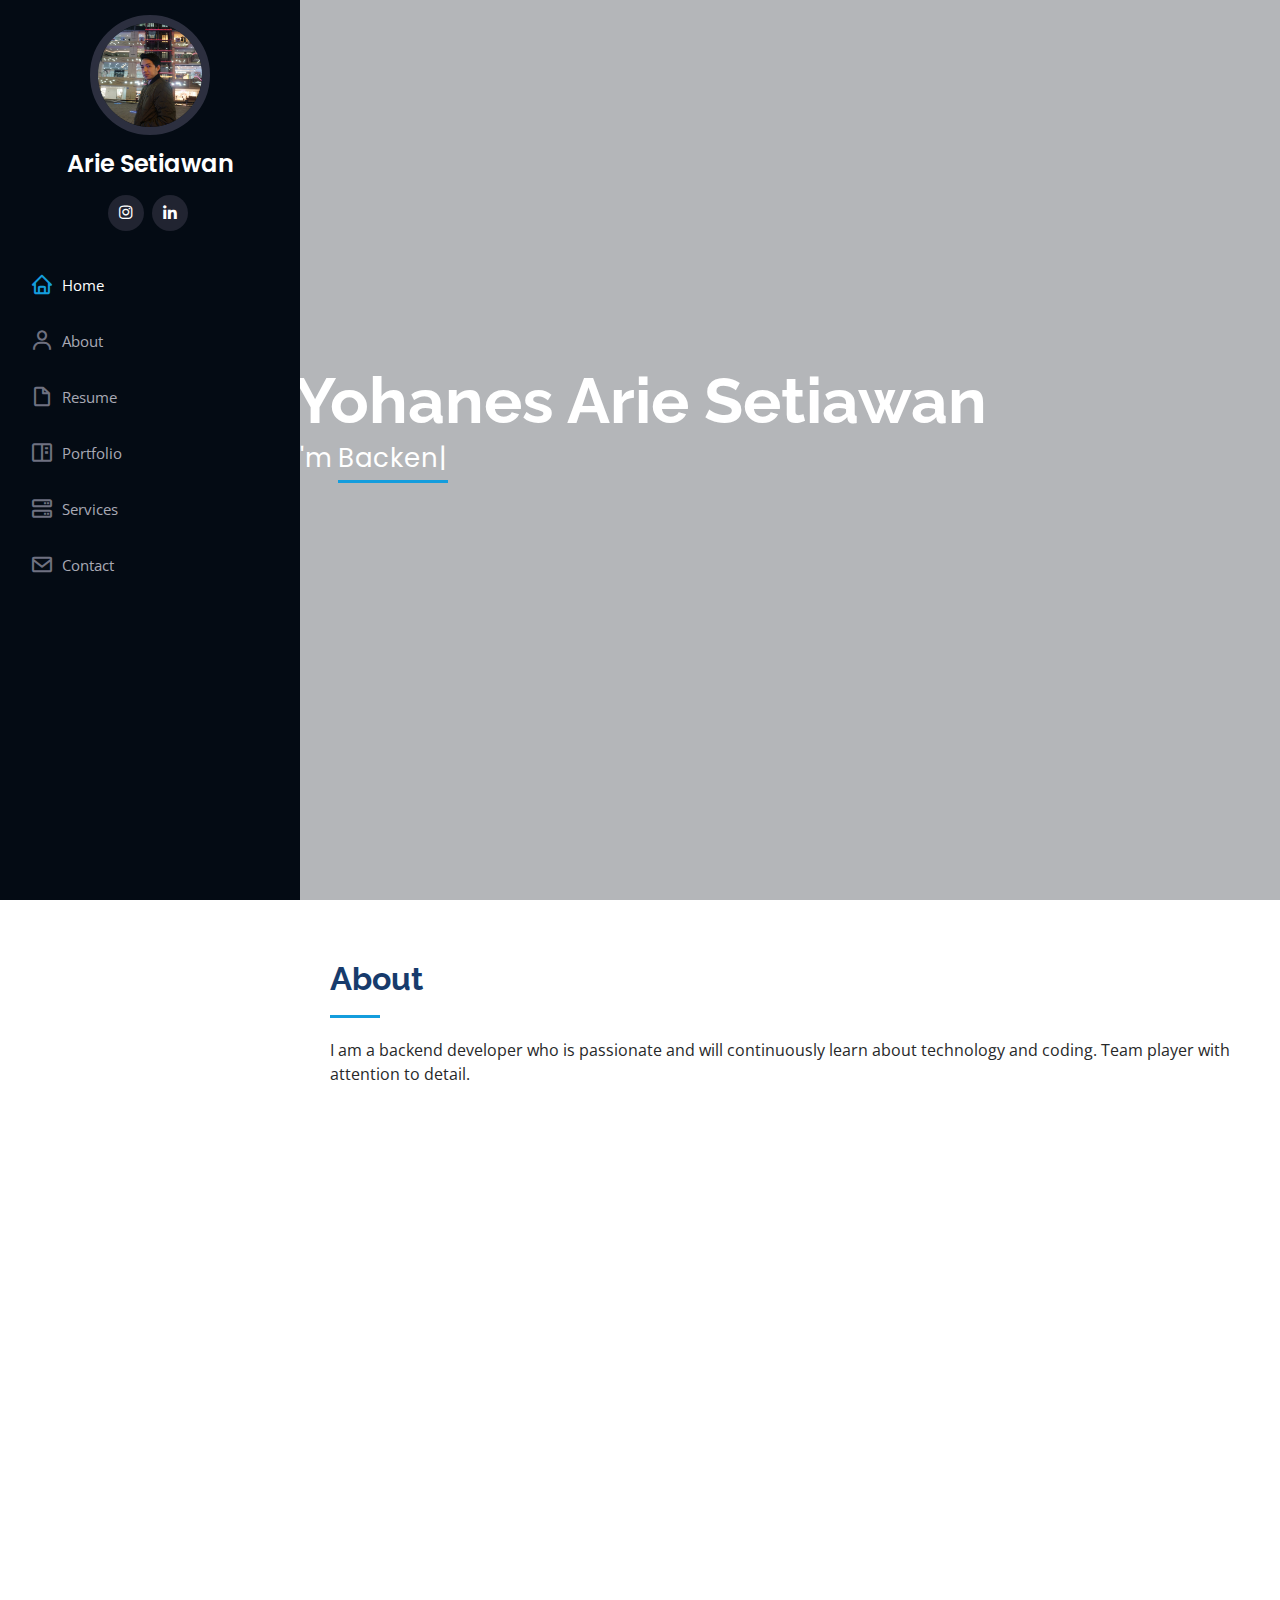
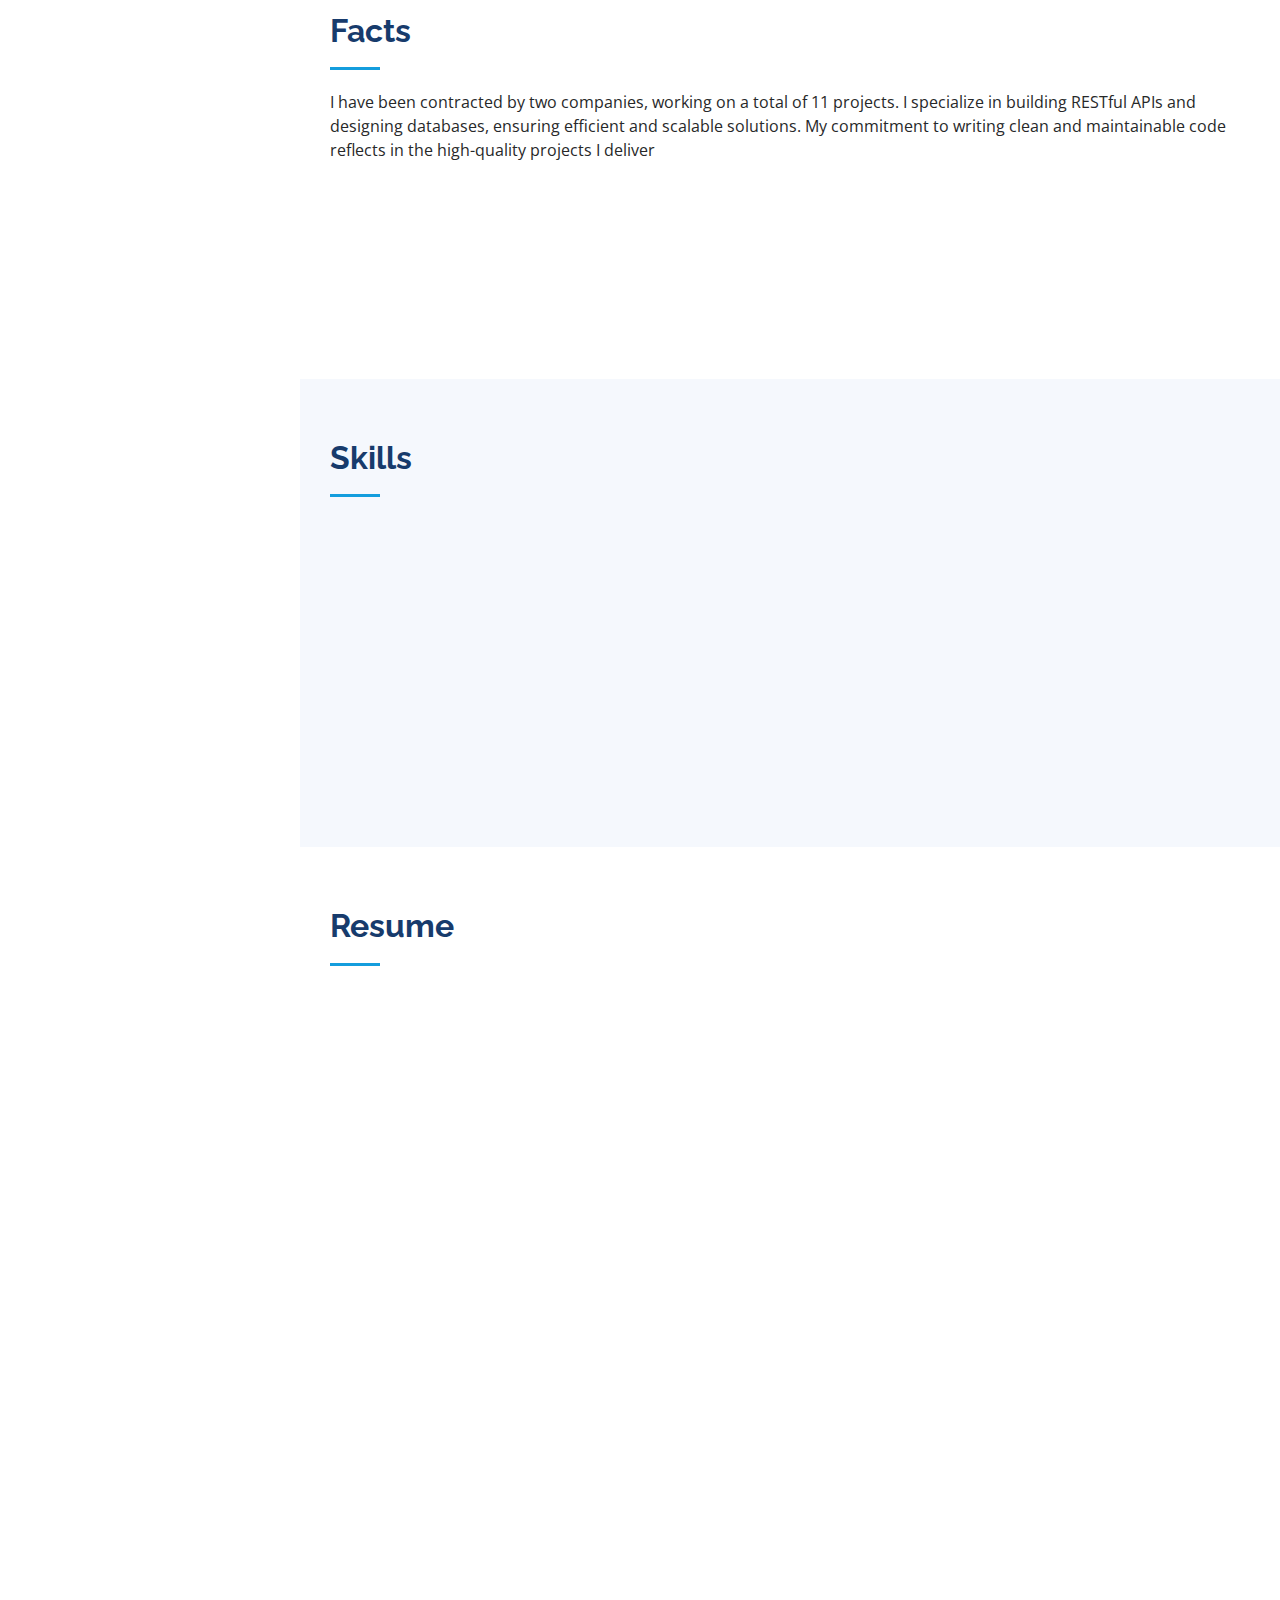
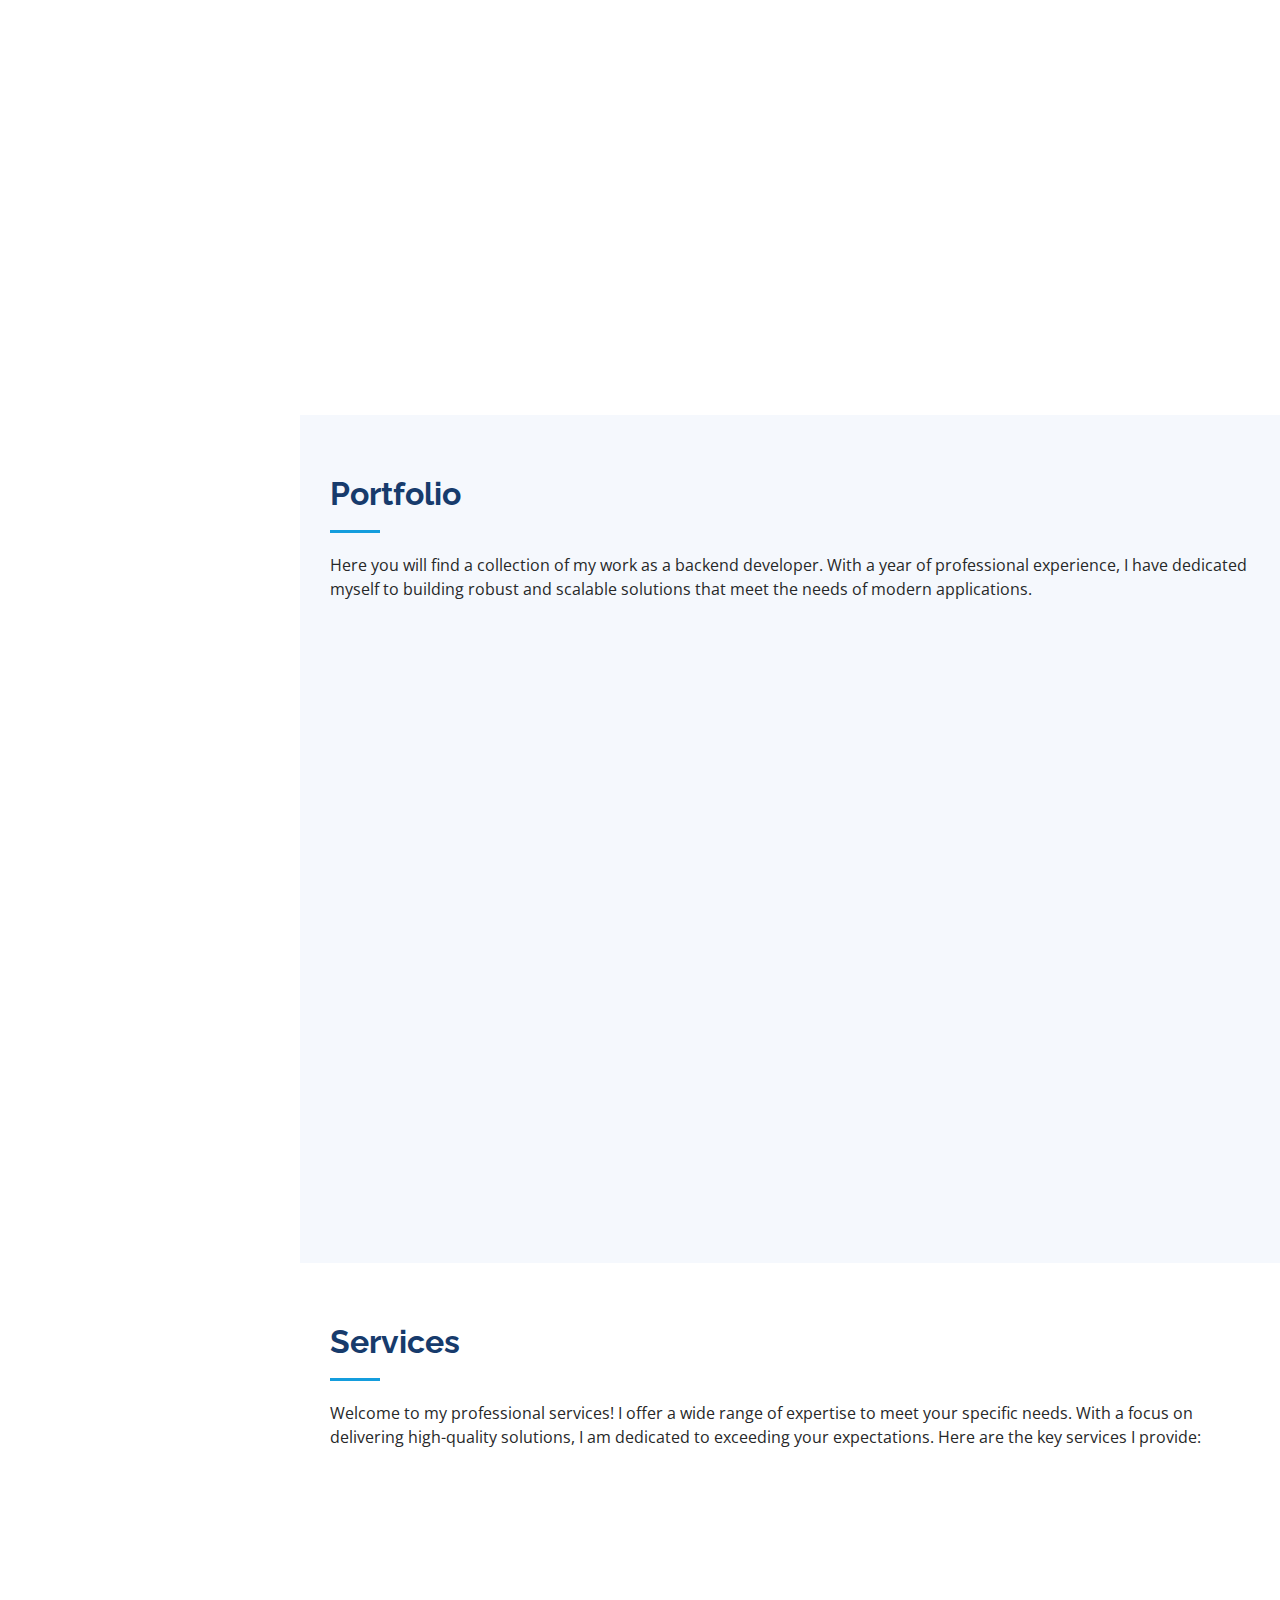
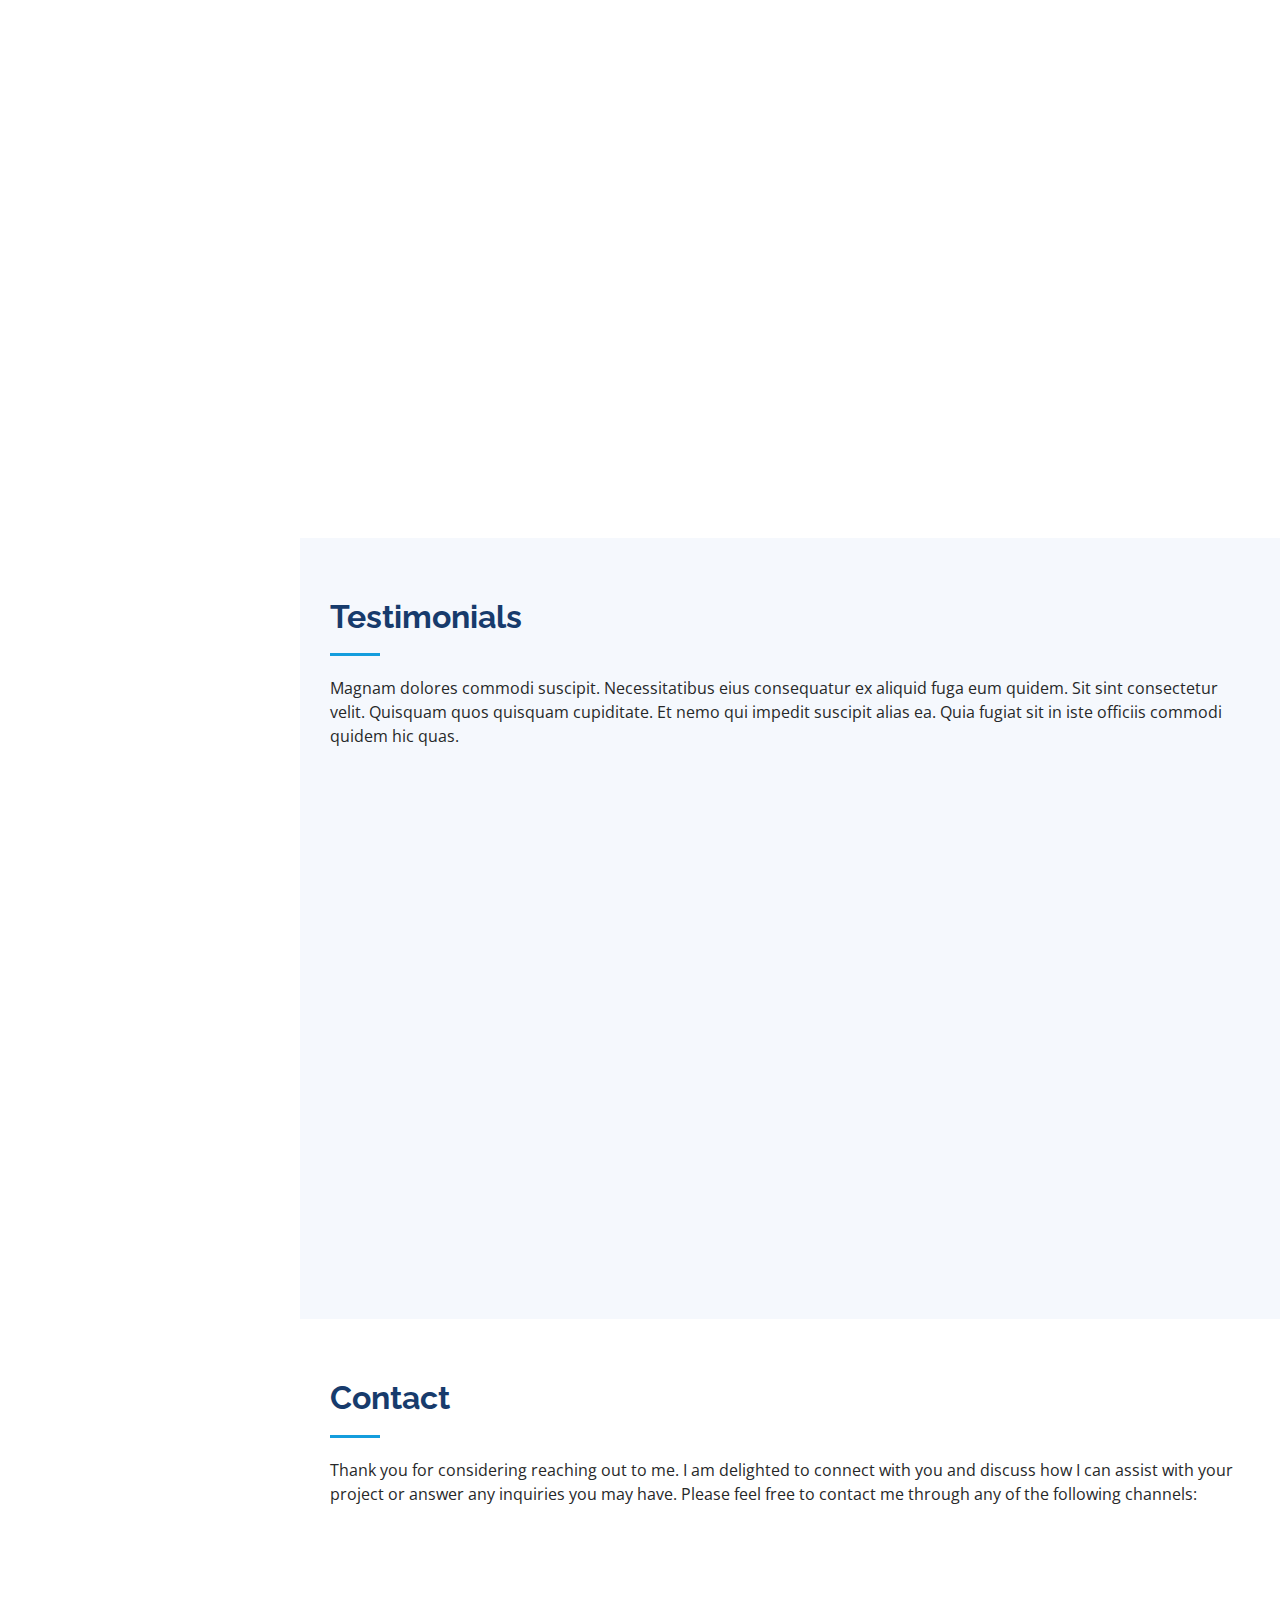
==== index.html @ a77e3042 "first" ====
<!DOCTYPE html>
<html lang="en">

<head>
  <meta charset="utf-8">
  <meta content="width=device-width, initial-scale=1.0" name="viewport">

  <title>Yohanes Arie Setiawan Portofolio</title>
  <meta content="" name="description">
  <meta content="" name="keywords">

  <!-- Favicons -->
  <link href="assets/img/favicon.png" rel="icon">
  <link href="assets/img/apple-touch-icon.png" rel="apple-touch-icon">

  <!-- Google Fonts -->
  <link href="https://fonts.googleapis.com/css?family=Open+Sans:300,300i,400,400i,600,600i,700,700i|Raleway:300,300i,400,400i,500,500i,600,600i,700,700i|Poppins:300,300i,400,400i,500,500i,600,600i,700,700i" rel="stylesheet">

  <!-- Vendor CSS Files -->
  <link href="assets/vendor/aos/aos.css" rel="stylesheet">
  <link href="assets/vendor/bootstrap/css/bootstrap.min.css" rel="stylesheet">
  <link href="assets/vendor/bootstrap-icons/bootstrap-icons.css" rel="stylesheet">
  <link href="assets/vendor/boxicons/css/boxicons.min.css" rel="stylesheet">
  <link href="assets/vendor/glightbox/css/glightbox.min.css" rel="stylesheet">
  <link href="assets/vendor/swiper/swiper-bundle.min.css" rel="stylesheet">

  <!-- Template Main CSS File -->
  <link href="assets/css/style.css" rel="stylesheet">

  <!-- =======================================================
  * Template Name: iPortfolio
  * Updated: May 30 2023 with Bootstrap v5.3.0
  * Template URL: https://bootstrapmade.com/iportfolio-bootstrap-portfolio-websites-template/
  * Author: BootstrapMade.com
  * License: https://bootstrapmade.com/license/
  ======================================================== -->
</head>

<body>

  <!-- ======= Mobile nav toggle button ======= -->
  <i class="bi bi-list mobile-nav-toggle d-xl-none"></i>

  <!-- ======= Header ======= -->
  <header id="header">
    <div class="d-flex flex-column">

      <div class="profile">
        <img src="assets/img/profile-img.png" alt="" class="img-fluid rounded-circle">
        <h1 class="text-light"><a href="index.html">Arie Setiawan</a></h1>
        <div class="social-links mt-3 text-center">
          <a href="https://www.instagram.com/arieesetiawan/" class="instagram" target="_blank"><i class="bx bxl-instagram"></i></a>
          <a href="https://www.linkedin.com/in/yohanes-arie-setiawan-565392168/" class="linkedin" target="_blank"><i class="bx bxl-linkedin"></i></a>
        </div>
      </div>

      <nav id="navbar" class="nav-menu navbar">
        <ul>
          <li><a href="#hero" class="nav-link scrollto active"><i class="bx bx-home"></i> <span>Home</span></a></li>
          <li><a href="#about" class="nav-link scrollto"><i class="bx bx-user"></i> <span>About</span></a></li>
          <li><a href="#resume" class="nav-link scrollto"><i class="bx bx-file-blank"></i> <span>Resume</span></a></li>
          <li><a href="#portfolio" class="nav-link scrollto"><i class="bx bx-book-content"></i> <span>Portfolio</span></a></li>
          <li><a href="#services" class="nav-link scrollto"><i class="bx bx-server"></i> <span>Services</span></a></li>
          <li><a href="#contact" class="nav-link scrollto"><i class="bx bx-envelope"></i> <span>Contact</span></a></li>
        </ul>
      </nav><!-- .nav-menu -->
    </div>
  </header><!-- End Header -->

  <!-- ======= Hero Section ======= -->
  <section id="hero" class="d-flex flex-column justify-content-center align-items-center">
    <div class="hero-container" data-aos="fade-in">
      <h1>Yohanes Arie Setiawan</h1>
      <p>I'm <span class="typed" data-typed-items="Backend Developer, Web Developer, Freelancer"></span></p>
    </div>
  </section><!-- End Hero -->

  <main id="main">

    <!-- ======= About Section ======= -->
    <section id="about" class="about">
      <div class="container">

        <div class="section-title">
          <h2>About</h2>
          <p>I am a backend developer who is passionate and will continuously learn about technology and coding. Team player with attention to detail.</p>
        </div>

        <div class="row">
          <div class="col-lg-4" data-aos="fade-right">
            <img src="assets/img/profile-img.png" class="img-fluid" alt="">
          </div>
          <div class="col-lg-8 pt-4 pt-lg-0 content" data-aos="fade-left">
            <h3>Backend Developer  &amp; Web Developer.</h3>
            <p class="fst-italic">
              I am an Industrial Engineering graduate who transitioned into coding and web development. With a focus on problem-solving, I specialize in backend development and web development.
            </p>
            <div class="row">
              <div class="col-lg-6">
                <ul>
                  <li><i class="bi bi-chevron-right"></i> <strong>Birthday:</strong> <span>28 Jan 1996</span></li>
                  <li><i class="bi bi-chevron-right"></i> <strong>Phone:</strong> <span>+62 812 7170 6505</span></li>
                  <li><i class="bi bi-chevron-right"></i> <strong>City:</strong> <span>Jakarta, Indonesia</span></li>
                  <li><i class="bi bi-chevron-right"></i> <strong>Freelance:</strong> <span>Available</span></li>
                </ul>
              </div>
              <div class="col-lg-6">
                <ul>
                  <li><i class="bi bi-chevron-right"></i> <strong>Age:</strong> <span>27</span></li>
                  <li><i class="bi bi-chevron-right"></i> <strong>Degree:</strong> <span>Bachelor</span></li>
                  <li><i class="bi bi-chevron-right"></i> <strong>Email:</strong> <span>arieesetiawann@gmail.com</span></li>
                </ul>
              </div>
            </div>
            <p>
              Working in a team is something I enjoy. I believe in effective communication and collaboration to deliver high-quality projects. I am also open to freelance opportunities, which allow me to work on diverse projects.  
            </p>
          </div>
        </div>

      </div>
    </section><!-- End About Section -->

    <!-- ======= Facts Section ======= -->
    <section id="facts" class="facts">
      <div class="container">

        <div class="section-title">
          <h2>Facts</h2>
          <p> I have been contracted by two companies, working on a total of 11 projects. I specialize in building RESTful APIs and designing databases, ensuring efficient and scalable solutions. My commitment to writing clean and maintainable code reflects in the high-quality projects I deliver
             </div>

        <div class="row no-gutters">

          <div class="col-lg-3 col-md-6 d-md-flex align-items-md-stretch" data-aos="fade-up">
            <div class="count-box">
              <i class="bi bi-emoji-smile"></i>
              <span data-purecounter-start="0" data-purecounter-end="2" data-purecounter-duration="1" class="purecounter"></span>
              <p><strong>Happy Clients</strong></p>
            </div>
          </div>

          <div class="col-lg-3 col-md-6 d-md-flex align-items-md-stretch" data-aos="fade-up" data-aos-delay="100">
            <div class="count-box">
              <i class="bi bi-journal-richtext"></i>
              <span data-purecounter-start="0" data-purecounter-end="11" data-purecounter-duration="1" class="purecounter"></span>
              <p><strong>Projects</strong></p>
            </div>
          </div>

          <div class="col-lg-3 col-md-6 d-md-flex align-items-md-stretch" data-aos="fade-up" data-aos-delay="200">
            <div class="count-box">
              <i class="bi bi-headset"></i>
              <span data-purecounter-start="0" data-purecounter-end="1000" data-purecounter-duration="1" class="purecounter"></span>
              <p><strong>Hours Of Support</strong></p>
            </div>
          </div>

          <div class="col-lg-3 col-md-6 d-md-flex align-items-md-stretch" data-aos="fade-up" data-aos-delay="300">
            <div class="count-box">
              <i class="bi bi-people"></i>
              <span data-purecounter-start="0" data-purecounter-end="1" data-purecounter-duration="1" class="purecounter"></span>
              <p><strong>Hard Workers</strong></p>
            </div>
          </div>

        </div>

      </div>
    </section><!-- End Facts Section -->

    <!-- ======= Skills Section ======= -->
    <section id="skills" class="skills section-bg">
      <div class="container">

        <div class="section-title">
          <h2>Skills</h2>
          <p></div>

        <div class="row skills-content">

          <div class="col-lg-6" data-aos="fade-up">

            <div class="progress">
              <span class="skill">Javascript & Typescript<i class="val">90%</i></span>
              <div class="progress-bar-wrap">
                <div class="progress-bar" role="progressbar" aria-valuenow="90" aria-valuemin="0" aria-valuemax="100"></div>
              </div>
            </div>

            <div class="progress">
              <span class="skill">HTML<i class="val">80%</i></span>
              <div class="progress-bar-wrap">
                <div class="progress-bar" role="progressbar" aria-valuenow="80" aria-valuemin="0" aria-valuemax="100"></div>
              </div>
            </div>

            <div class="progress">
              <span class="skill">CSS<i class="val">80%</i></span>
              <div class="progress-bar-wrap">
                <div class="progress-bar" role="progressbar" aria-valuenow="80" aria-valuemin="0" aria-valuemax="100"></div>
              </div>
            </div>

          <div class="progress">
              <span class="skill">Github<i class="val">80%</i></span>
              <div class="progress-bar-wrap">
                <div class="progress-bar" role="progressbar" aria-valuenow="80" aria-valuemin="0" aria-valuemax="100"></div>
              </div>
            </div>

          </div>

          <div class="col-lg-6" data-aos="fade-up" data-aos-delay="100">

            <div class="progress">
              <span class="skill">SQL <i class="val">80%</i></span>
              <div class="progress-bar-wrap">
                <div class="progress-bar" role="progressbar" aria-valuenow="80" aria-valuemin="0" aria-valuemax="100"></div>
              </div>
            </div>

            <div class="progress">
              <span class="skill">NoSQL<i class="val">70%</i></span>
              <div class="progress-bar-wrap">
                <div class="progress-bar" role="progressbar" aria-valuenow="70" aria-valuemin="0" aria-valuemax="100"></div>
              </div>
            </div>

            <div class="progress">
              <span class="skill">AWS <i class="val">70%</i></span>
              <div class="progress-bar-wrap">
                <div class="progress-bar" role="progressbar" aria-valuenow="70" aria-valuemin="0" aria-valuemax="100"></div>
              </div>
            </div>

            <div class="progress">
              <span class="skill">Go Language <i class="val">50</i></span>
              <div class="progress-bar-wrap">
                <div class="progress-bar" role="progressbar" aria-valuenow="50" aria-valuemin="0" aria-valuemax="100"></div>
              </div>
            </div>

          </div>

        </div>

      </div>
    </section><!-- End Skills Section -->

    <!-- ======= Resume Section ======= -->
    <section id="resume" class="resume">
      <div class="container">

        <div class="section-title">
          <h2>Resume</h2>
          <p></div>

        <div class="row">
          <div class="col-lg-6" data-aos="fade-up">
            <h3 class="resume-title">Sumary</h3>
            <div class="resume-item pb-0">
              <h4>Yohanes Arie Setiawan</h4>
              <p><em>Passionate Backend developer with 1 year of experience developing robust & scalable code. My focus lies in backend development, where I enjoy creating efficient and reliable systems</em></p>
              <ul>
                <li>West Jakarta, Indonesia</li>
                <li>(+62) 812-7170-6505</li>
                <li>arieesetiawann@gmail.com</li>
              </ul>
            </div>

            <h3 class="resume-title">Education</h3>
            <div class="resume-item">
              <h4>Backend Engineer</h4>
              <h5>2022 - 2022</h5>
              <p><em>Binar Academy, Jakarta, Indonesia</em></p>
              <p></div>
            <div class="resume-item">
              <h4>Chinese Language &amp; Culture</h4>
              <h5>2017 - 2018</h5>
              <p><em>Zhejiang Science &amp; Technology University, Zhejiang, China</em></p>
              <p></div>
            <div class="resume-item">
              <h4>Bachelor of Industrial Engineering</h4>
              <h5>2013 - 2017</h5>
              <p><em>Parahyangan Catholic University, Bandung, Indonesia</em></p>
              <p></div>
          </div>
          <div class="col-lg-6" data-aos="fade-up" data-aos-delay="100">
            <h3 class="resume-title">Professional Experience</h3>
            <div class="resume-item">
              <h4>Backend Developer</h4>
              <h5>Jan 2023 - Present</h5>
              <p><em>PT Infrasolusi Indonesia </em></p>
              <ul>
                <li>Managed up to 10 projects or tasks at a given time</li>
                <li>Deliver high-quality secure, scalable, performant, and readable code</li>
                <li>Continuously improve the efficiency, scalability, and reliability of backend systems</li>
                <li>Technology used: Node.js, Fastify, MariaDB, MongoDB, AWS</li>
              </ul>
            </div>
            <div class="resume-item">
              <h4>Backend Developer</h4>
              <h5>Oct 2022 - Dec 2022</h5>
              <p><em>PT DoCheck Bagi Indonesia</em></p>
              <ul>
                <li>Plan, designed, developed, and tested backend for DoCheck Apps</li>
                <li>Technology used: Typescript, Express.js, PostgreSQL, MongoDB</li>
              </ul>
            </div>
            <div class="resume-item">
              <h4>Sales Supervisor</h4>
              <h5>Sept 2018 - Sept 2020</h5>
              <p><em>PT Magna Tara (MT Jewelry)</em></p>
              <ul>
                <li>Managed to achieve on average 120% monthly sales target by promoting and negotiating with new clients</li>
                <li>Managed to expand to International market with distributor from Dubai by performing deep analysis on the current market trendand competitor</li>
              </ul>
            </div>
          </div>
        </div>

      </div>
    </section><!-- End Resume Section -->

    <!-- ======= Portfolio Section ======= -->
    <section id="portfolio" class="portfolio section-bg">
      <div class="container">

        <div class="section-title">
          <h2>Portfolio</h2>
          <p>Here you will find a collection of my work as a backend developer. With a year of professional experience, I have dedicated myself to building robust and scalable solutions that meet the needs of modern applications.</div>

        <div class="row" data-aos="fade-up">
          <div class="col-lg-12 d-flex justify-content-center">
            <ul id="portfolio-flters">
              <li data-filter="*" class="filter-active">All</li>
              <!-- <li data-filter=".filter-app">App</li>
              <li data-filter=".filter-web">Web</li> -->
            </ul>
          </div>
        </div>

        <div class="row portfolio-container" data-aos="fade-up" data-aos-delay="100">

          <div class="col-lg-4 col-md-6 portfolio-item filter-app">
            <div class="portfolio-wrap">
              <img src="assets/img/portfolio/docheck.png" class="img-fluid" alt="">
              <div class="portfolio-links">
                <a href="https://docheck.id/en/" title="Do Check" target="_blank"><i class="bx bx-home"></i></a>
                <a href="https://play.google.com/store/apps/details?id=com.docheck.docheck&hl=en&gl=US" title="More Details" target="_blank"><i class="bx bx-link"></i></a>
              </div>
            </div>
          </div>

          <div class="col-lg-4 col-md-6 portfolio-item filter-app">
            <div class="portfolio-wrap">
              <img src="assets/img/portfolio/YAS.png" class="img-fluid" alt="">
              <div class="portfolio-links">
                <a href="https://youarestellar.co.id/" title="You Are Stellar" target="_blank"><i class="bx bx-home"></i></a>
                <a href="https://play.google.com/store/apps/details?id=com.stellargrowth.talent" title="More Details" target="_blank"><i class="bx bx-link"></i></a>
              </div>
            </div>
          </div>

          <div class="col-lg-4 col-md-6 portfolio-item filter-app">
            <div class="portfolio-wrap">
              <img src="assets/img/portfolio/SG1.png" class="img-fluid" alt="">
              <div class="portfolio-links">
                <a href="https://growth.youarestellar.co.id/" title="Stellar Growth" target="_blank"><i class="bx bx-home"></i></a>
                <a href="https://play.google.com/store/apps/details?id=com.stellargrowth.recruiter" title="More Details" target="_blank"><i class="bx bx-link"></i></a>
              </div>
            </div>
          </div>

          <div class="col-lg-4 col-md-6 portfolio-item filter-app">
            <div class="portfolio-wrap">
              <img src="assets/img/portfolio/PeX.png" class="img-fluid" alt="">
              <div class="portfolio-links">
                <a href="https://pex.firstacademy.co.id/" title="PeX Web" target="_blank"><i class="bx bx-home"></i></a>
                <a href="https://play.google.com/store/apps/details?id=com.stellargrowth.pex" title="PEX Apps" target="_blank"><i class="bx bx-link"></i></a>
              </div>
            </div>
          </div>

          <div class="col-lg-4 col-md-6 portfolio-item filter-app">
            <div class="portfolio-wrap">
              <img src="assets/img/portfolio/Wellness.png" class="img-fluid" alt="">
              <div class="portfolio-links">
                <a href="https://wellness.youarestellar.co.id/" title="Wellness Admin" target="_blank"><i class="bx bx-home"></i></a>
                <a href="https://play.google.com/store/apps/details?id=com.stellargrowth.wellness" title="Wellness Apps" target="_blank"><i class="bx bx-link"></i></a>
              </div>
            </div>
          </div>

          <div class="col-lg-4 col-md-6 portfolio-item filter-app">
            <div class="portfolio-wrap">
              <img src="assets/img/portfolio/SA.png" class="img-fluid" alt="">
              <div class="portfolio-links">
                <a href="https://dashboard.youarestellar.co.id" title="Dashboard Admin" target="_blank"><i class="bx bx-home"></i></a>
              </div>
            </div>
          </div>


        </div>

      </div>
    </section><!-- End Portfolio Section -->

    <!-- ======= Services Section ======= -->
    <section id="services" class="services">
      <div class="container">

        <div class="section-title">
          <h2>Services</h2>
          <p>Welcome to my professional services! I offer a wide range of expertise to meet your specific needs. With a focus on delivering high-quality solutions, I am dedicated to exceeding your expectations. Here are the key services I provide:

          </div>

        <div class="row">
          <div class="col-lg-4 col-md-6 icon-box" data-aos="fade-up">
            <div class="icon"><i class="bi bi-binoculars"></i></div>
            <h4 class="title"><a href="">Backend Development</a></h4>
            <p class="description">Using languages like JavaScript and Typescript, I create server-side logic, build RESTful APIs, and optimize database performance.</p>
          </div>
          <div class="col-lg-4 col-md-6 icon-box" data-aos="fade-up" data-aos-delay="100">
            <div class="icon"><i class="bi bi-briefcase"></i></div>
            <h4 class="title"><a href="">Database Management</a></h4>
            <p class="description">I have strong skills in managing databases, including SQL (MySQL, PostgreSQL) and NoSQL (MongoDB) databases. From designing optimized database schemas to writing efficient queries, I ensure data integrity and performance.</p>
          </div>
          <div class="col-lg-4 col-md-6 icon-box" data-aos="fade-up" data-aos-delay="200">
            <div class="icon"><i class="bi bi-card-checklist"></i></div>
            <h4 class="title"><a href="">Code Review and Refactoring</a></h4>
            <p class="description">I offer code review services to enhance the quality of your existing codebase. I provide valuable insights and suggestions to optimize code structure, improve readability, and ensure adherence to best practices.</p>
          </div>
          <div class="col-lg-4 col-md-6 icon-box" data-aos="fade-up" data-aos-delay="300">
            <div class="icon"><i class="bi bi-people"></i></div>
            <h4 class="title"><a href="">Collaboration and Support</a></h4>
            <p class="description">I believe in effective collaboration and open communication. I will work closely with you, understanding your requirements and addressing any concerns. Ongoing support is also provided to ensure your satisfaction</p>
          </div>

      </div>
    </section><!-- End Services Section -->

    <!-- ======= Testimonials Section ======= -->
    <section id="testimonials" class="testimonials section-bg">
      <div class="container">

        <div class="section-title">
          <h2>Testimonials</h2>
          <p>Magnam dolores commodi suscipit. Necessitatibus eius consequatur ex aliquid fuga eum quidem. Sit sint consectetur velit. Quisquam quos quisquam cupiditate. Et nemo qui impedit suscipit alias ea. Quia fugiat sit in iste officiis commodi quidem hic quas.</p>
        </div>

        <div class="testimonials-slider swiper" data-aos="fade-up" data-aos-delay="100">
          <div class="swiper-wrapper">

            <div class="swiper-slide">
              <div class="testimonial-item" data-aos="fade-up">
                <p>
                  <i class="bx bxs-quote-alt-left quote-icon-left"></i>
                  Had a great time working with Arie, We enjoyed implementing and developing many features together. Thank you and I wish you all the best.
                  <i class="bx bxs-quote-alt-right quote-icon-right"></i>
                </p>
                <img src="assets/img/testimonials/testimonials-1.png" class="testimonial-img" alt="">
                <h3>Elang Indra</h3>
                <h4>Technical Lead of PT DoCheck Bagi Indonesia</h4>
              </div>
            </div>

            <div class="swiper-slide">
              <div class="testimonial-item" data-aos="fade-up">
                <p>
                  <i class="bx bxs-quote-alt-left quote-icon-left"></i>
                  Having good communication with Arie as a Backend Developer, a Good attitude and full of responsibility. Thank you very much for your support and help
                  <i class="bx bxs-quote-alt-right quote-icon-right"></i>
                </p>
                <img src="assets/img/testimonials/testimonials-2.png" class="testimonial-img" alt="">
                <h3>Aloisius Gonzaga Ryan Fortunatus Dewa</h3>
                <h4>Software Quality Assurance Officer PT Infrasolusi Indonesia</h4>
              </div>
            </div>

            <div class="swiper-slide">
              <div class="testimonial-item" data-aos="fade-up">
                <p>
                  <i class="bx bxs-quote-alt-left quote-icon-left"></i>
                  One of Arie's standout qualities is his sense of ownership and responsibility. He takes initiative and ensures tasks are completed on time and to the highest standards.
                  <i class="bx bxs-quote-alt-right quote-icon-right"></i>
                </p>
                <img src="assets/img/testimonials/testimonials-3.jpg" class="testimonial-img" alt="">
                <h3>Rudy Siawira</h3>
                <h4>Software Developer Team Leader of PT Infrasolusi Indonesia</h4>
              </div>
            </div>

            <div class="swiper-slide">
              <div class="testimonial-item" data-aos="fade-up">
                <p>
                  <i class="bx bxs-quote-alt-left quote-icon-left"></i>
                  Arie is a professional with a growth mindset, keeping up with industry trends and adopting new technologies to enhance our backend systems
                  <i class="bx bxs-quote-alt-right quote-icon-right"></i>
                </p>
                <img src="assets/img/testimonials/testimonials-4.png" class="testimonial-img" alt="">
                <h3>Rizky Ramadhan</h3>
                <h4>UI/UX Developer</h4>
              </div>
            </div>

          

          </div>
          <div class="swiper-pagination"></div>
        </div>

      </div>
    </section>
    <!-- End Testimonials Section -->

    <!-- ======= Contact Section ======= -->
    <section id="contact" class="contact">
      <div class="container">

        <div class="section-title">
          <h2>Contact</h2>
          <p>
            Thank you for considering reaching out to me. I am delighted to connect with you and discuss how I can assist with your project or answer any inquiries you may have. Please feel free to contact me through any of the following channels:
          </div>

        <div class="row" data-aos="fade-in">

          <div class="col-lg-5 d-flex align-items-stretch">
            <div class="info">
              <div class="address">
                <i class="bi bi-geo-alt"></i>
                <h4>Location:</h4>
                <p>West Jakarta, Indonesia</p>
              </div>

              <div class="email">
                <i class="bi bi-envelope"></i>
                <h4>Email:</h4>
                <p>arieesetiawann@gmail.com</p>
              </div>

              <div class="phone">
                <i class="bi bi-phone"></i>
                <h4>Call or Whatsapp:</h4>
                <p>+62 812 7170 6505</p>
              </div>

              <!-- <iframe src="https://www.google.com/maps/embed?pb=!1m14!1m8!1m3!1d12097.433213460943!2d-74.0062269!3d40.7101282!3m2!1i1024!2i768!4f13.1!3m3!1m2!1s0x0%3A0xb89d1fe6bc499443!2sDowntown+Conference+Center!5e0!3m2!1smk!2sbg!4v1539943755621" frameborder="0" style="border:0; width: 100%; height: 290px;" allowfullscreen></iframe> -->
            </div>

          </div>

          <!-- <div class="col-lg-7 mt-5 mt-lg-0 d-flex align-items-stretch">
            <form action="forms/contact.php" method="post" role="form" class="php-email-form">
              <div class="row">
                <div class="form-group col-md-6">
                  <label for="name">Your Name</label>
                  <input type="text" name="name" class="form-control" id="name" required>
                </div>
                <div class="form-group col-md-6">
                  <label for="name">Your Email</label>
                  <input type="email" class="form-control" name="email" id="email" required>
                </div>
              </div>
              <div class="form-group">
                <label for="name">Subject</label>
                <input type="text" class="form-control" name="subject" id="subject" required>
              </div>
              <div class="form-group">
                <label for="name">Message</label>
                <textarea class="form-control" name="message" rows="10" required></textarea>
              </div>
              <div class="my-3">
                <div class="loading">Loading</div>
                <div class="error-message"></div>
                <div class="sent-message">Your message has been sent. Thank you!</div>
              </div>
              <div class="text-center"><button type="submit">Send Message</button></div>
            </form>
          </div> -->

        </div>

      </div>
    </section><!-- End Contact Section -->

  </main><!-- End #main -->

  <!-- ======= Footer ======= -->
  <footer id="footer">
    <div class="container">
      <!-- <div class="copyright">
        &copy; Copyright <strong><span>iPortfolio</span></strong>
      </div> -->
      <div class="credits">
        <!-- All the links in the footer should remain intact. -->
        <!-- You can delete the links only if you purchased the pro version. -->
        <!-- Licensing information: https://bootstrapmade.com/license/ -->
        <!-- Purchase the pro version with working PHP/AJAX contact form: https://bootstrapmade.com/iportfolio-bootstrap-portfolio-websites-template/ -->
        <!-- Designed by <a href="https://bootstrapmade.com/">BootstrapMade</a>
      </div>
    </div> -->
  </footer><!-- End  Footer -->

  <a href="#" class="back-to-top d-flex align-items-center justify-content-center"><i class="bi bi-arrow-up-short"></i></a>

  <!-- Vendor JS Files -->
  <script src="assets/vendor/purecounter/purecounter_vanilla.js"></script>
  <script src="assets/vendor/aos/aos.js"></script>
  <script src="assets/vendor/bootstrap/js/bootstrap.bundle.min.js"></script>
  <script src="assets/vendor/glightbox/js/glightbox.min.js"></script>
  <script src="assets/vendor/isotope-layout/isotope.pkgd.min.js"></script>
  <script src="assets/vendor/swiper/swiper-bundle.min.js"></script>
  <script src="assets/vendor/typed.js/typed.umd.js"></script>
  <script src="assets/vendor/waypoints/noframework.waypoints.js"></script>
  <script src="assets/vendor/php-email-form/validate.js"></script>

  <!-- Template Main JS File -->
  <script src="assets/js/main.js"></script>

</body>

</html>
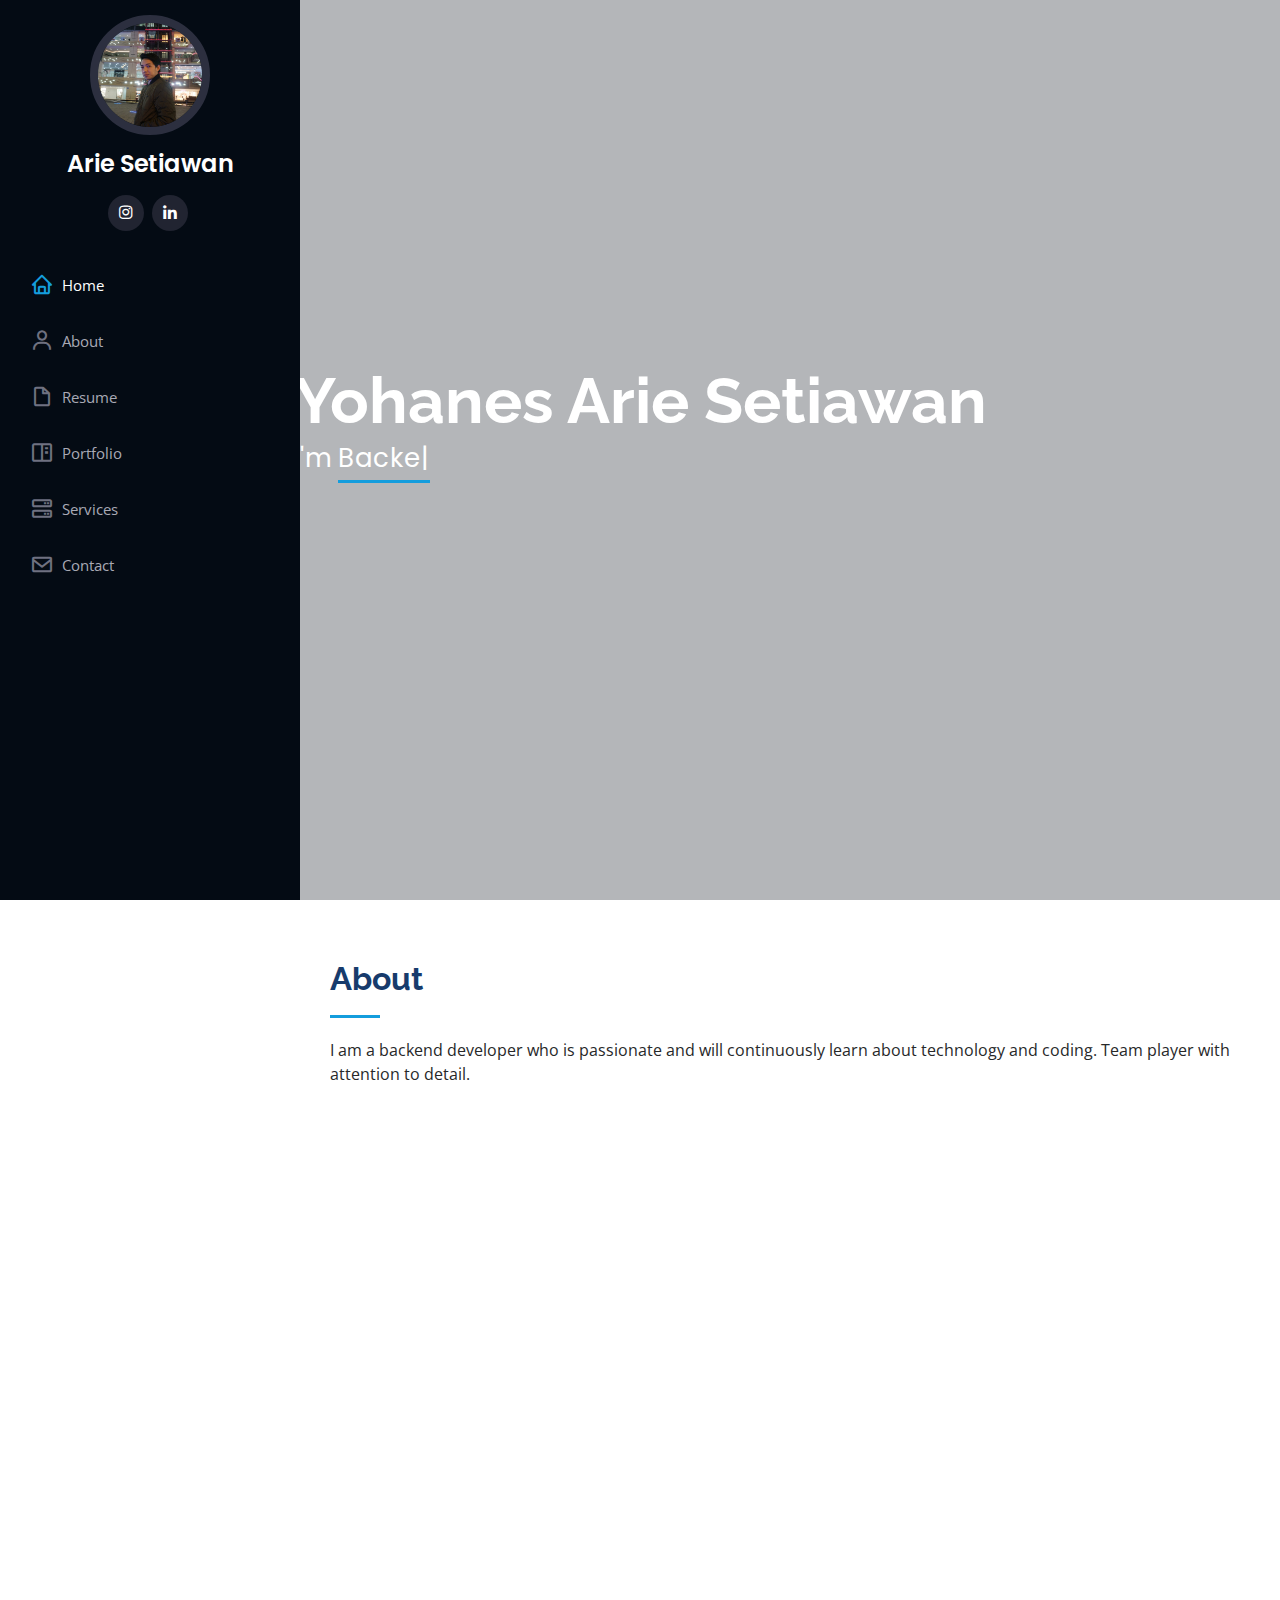
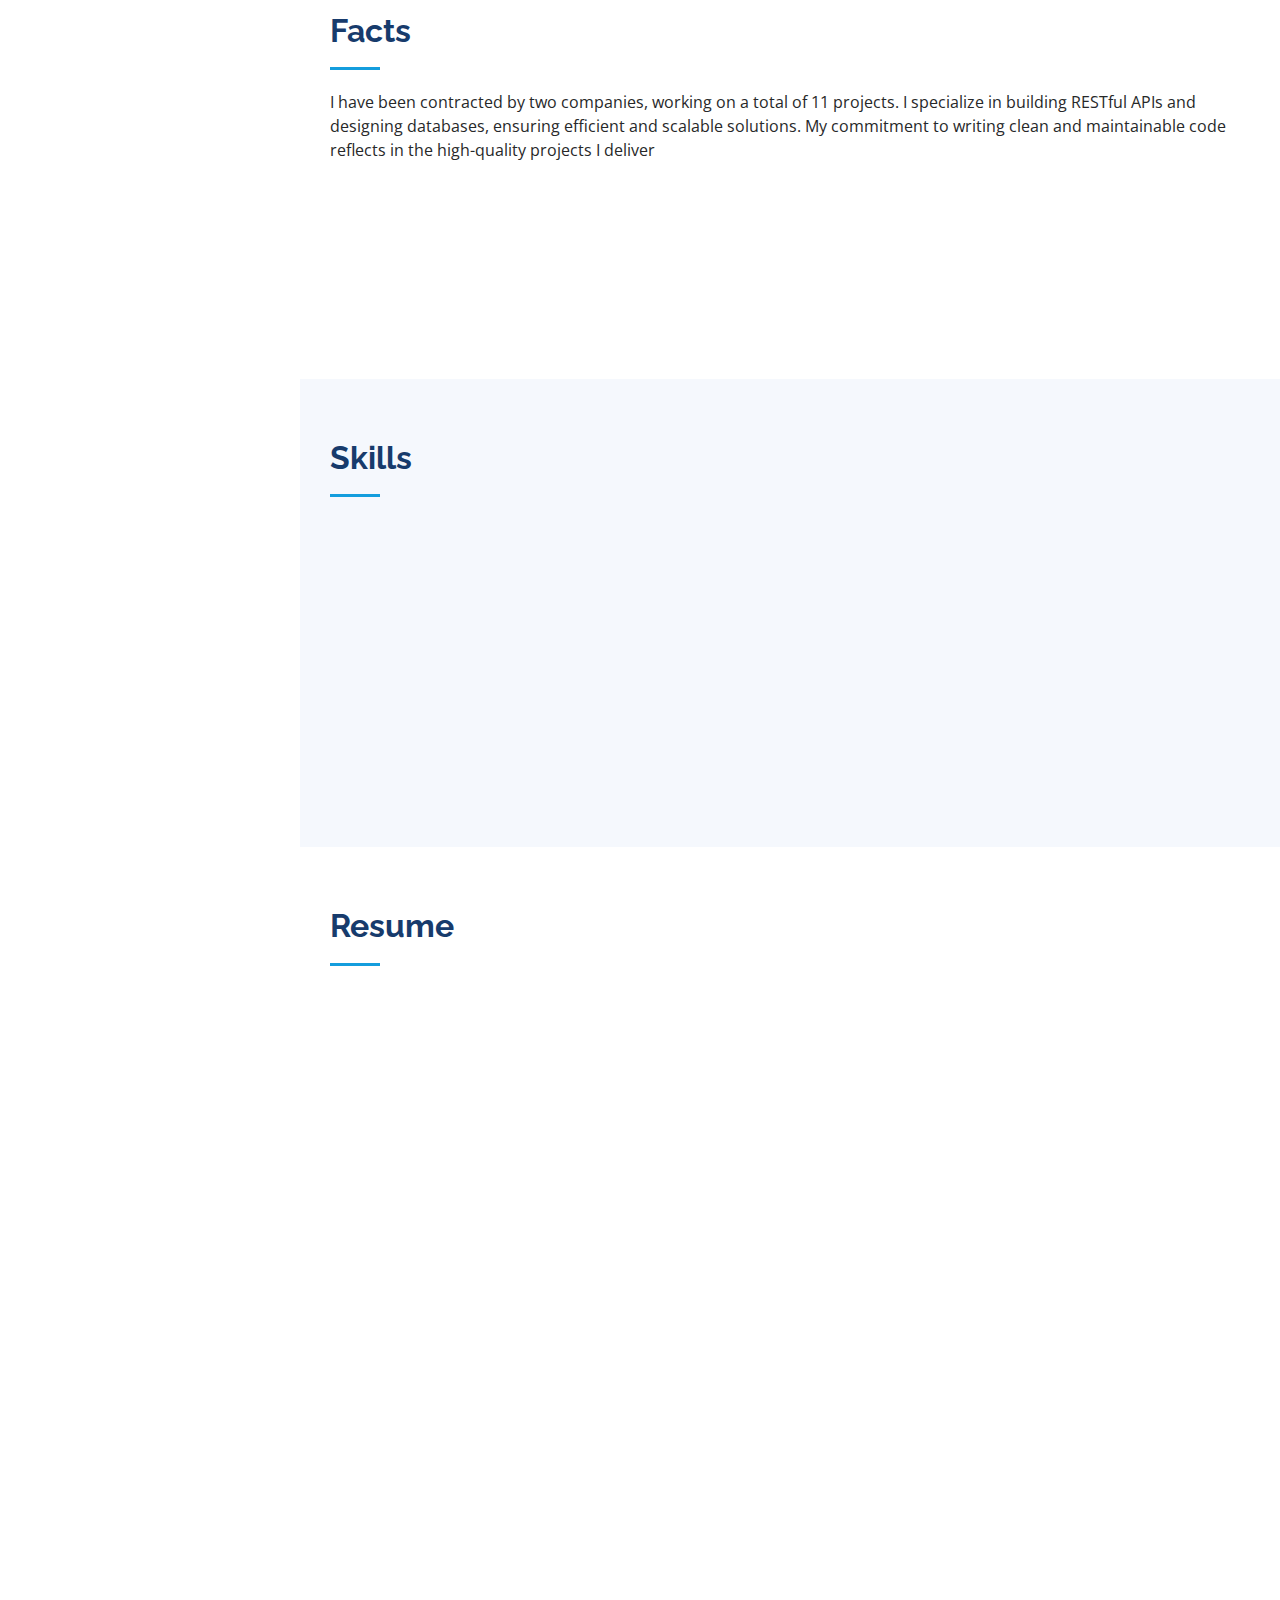
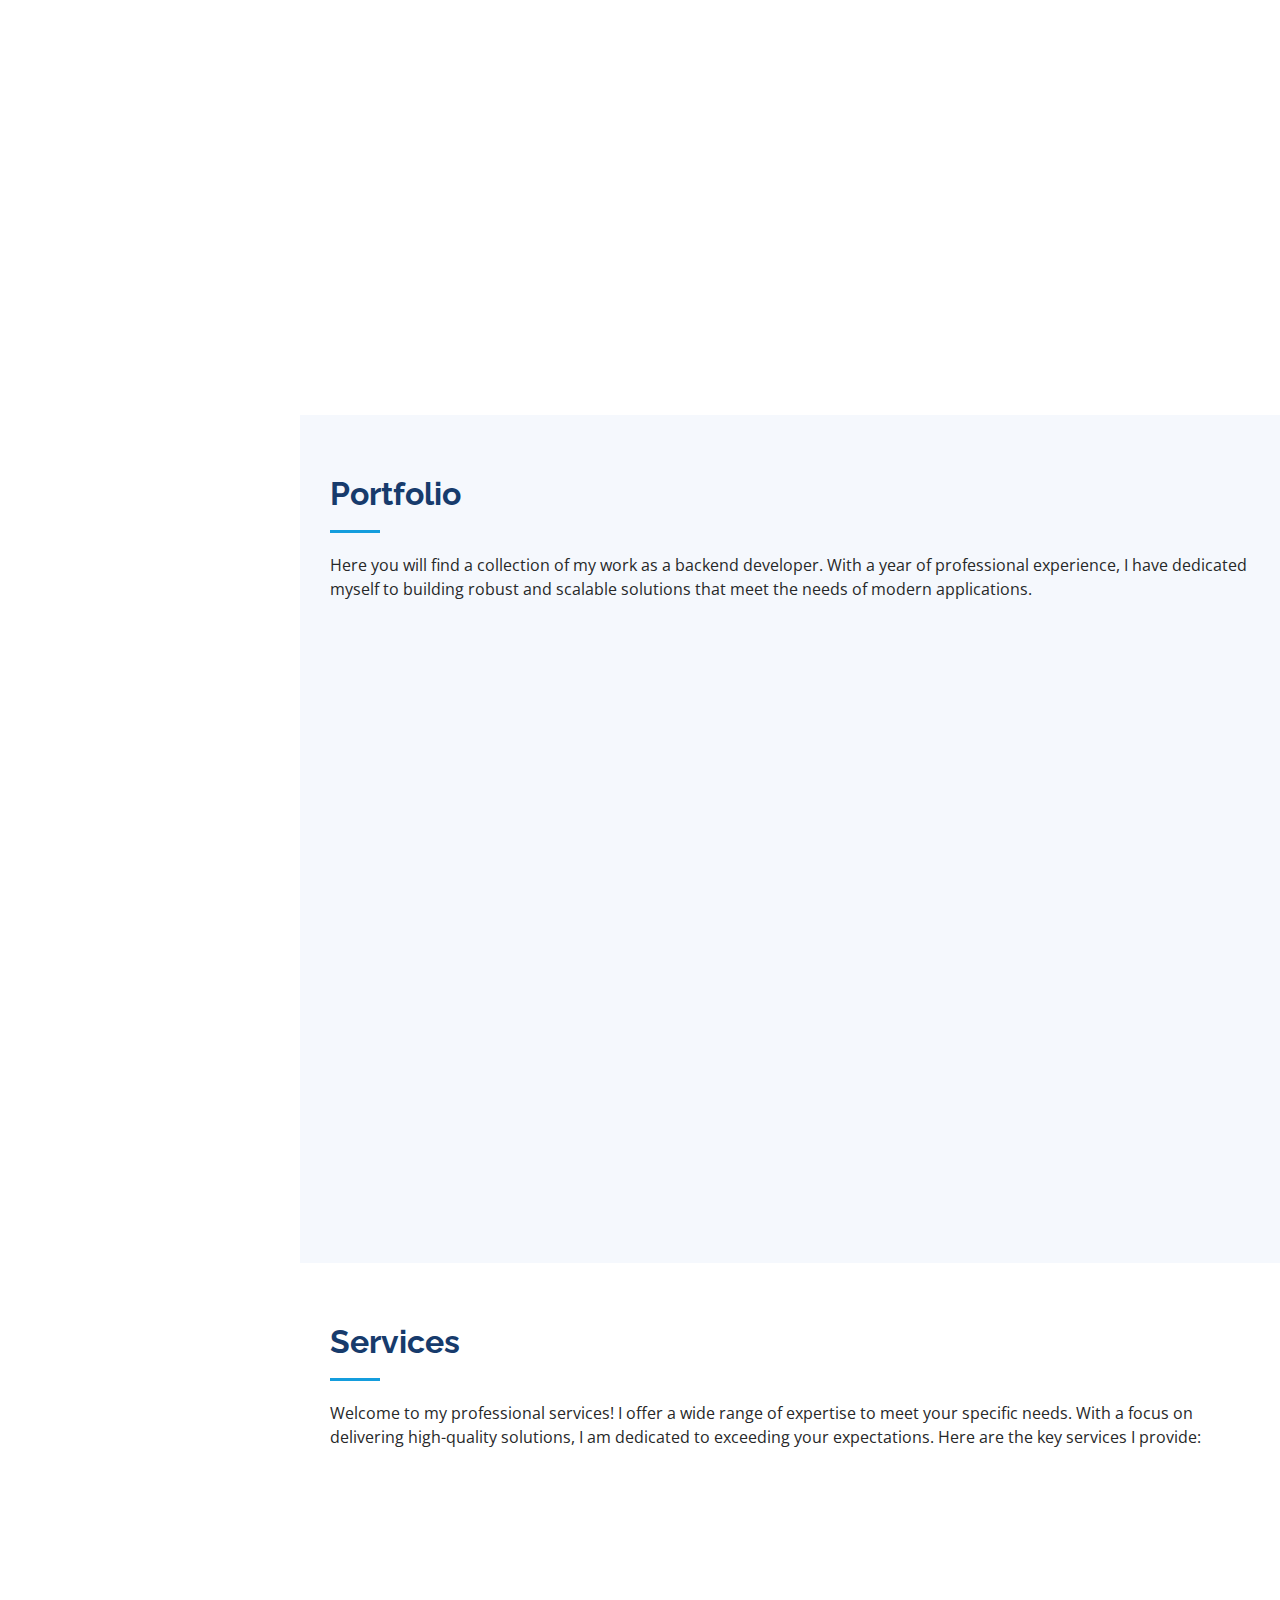
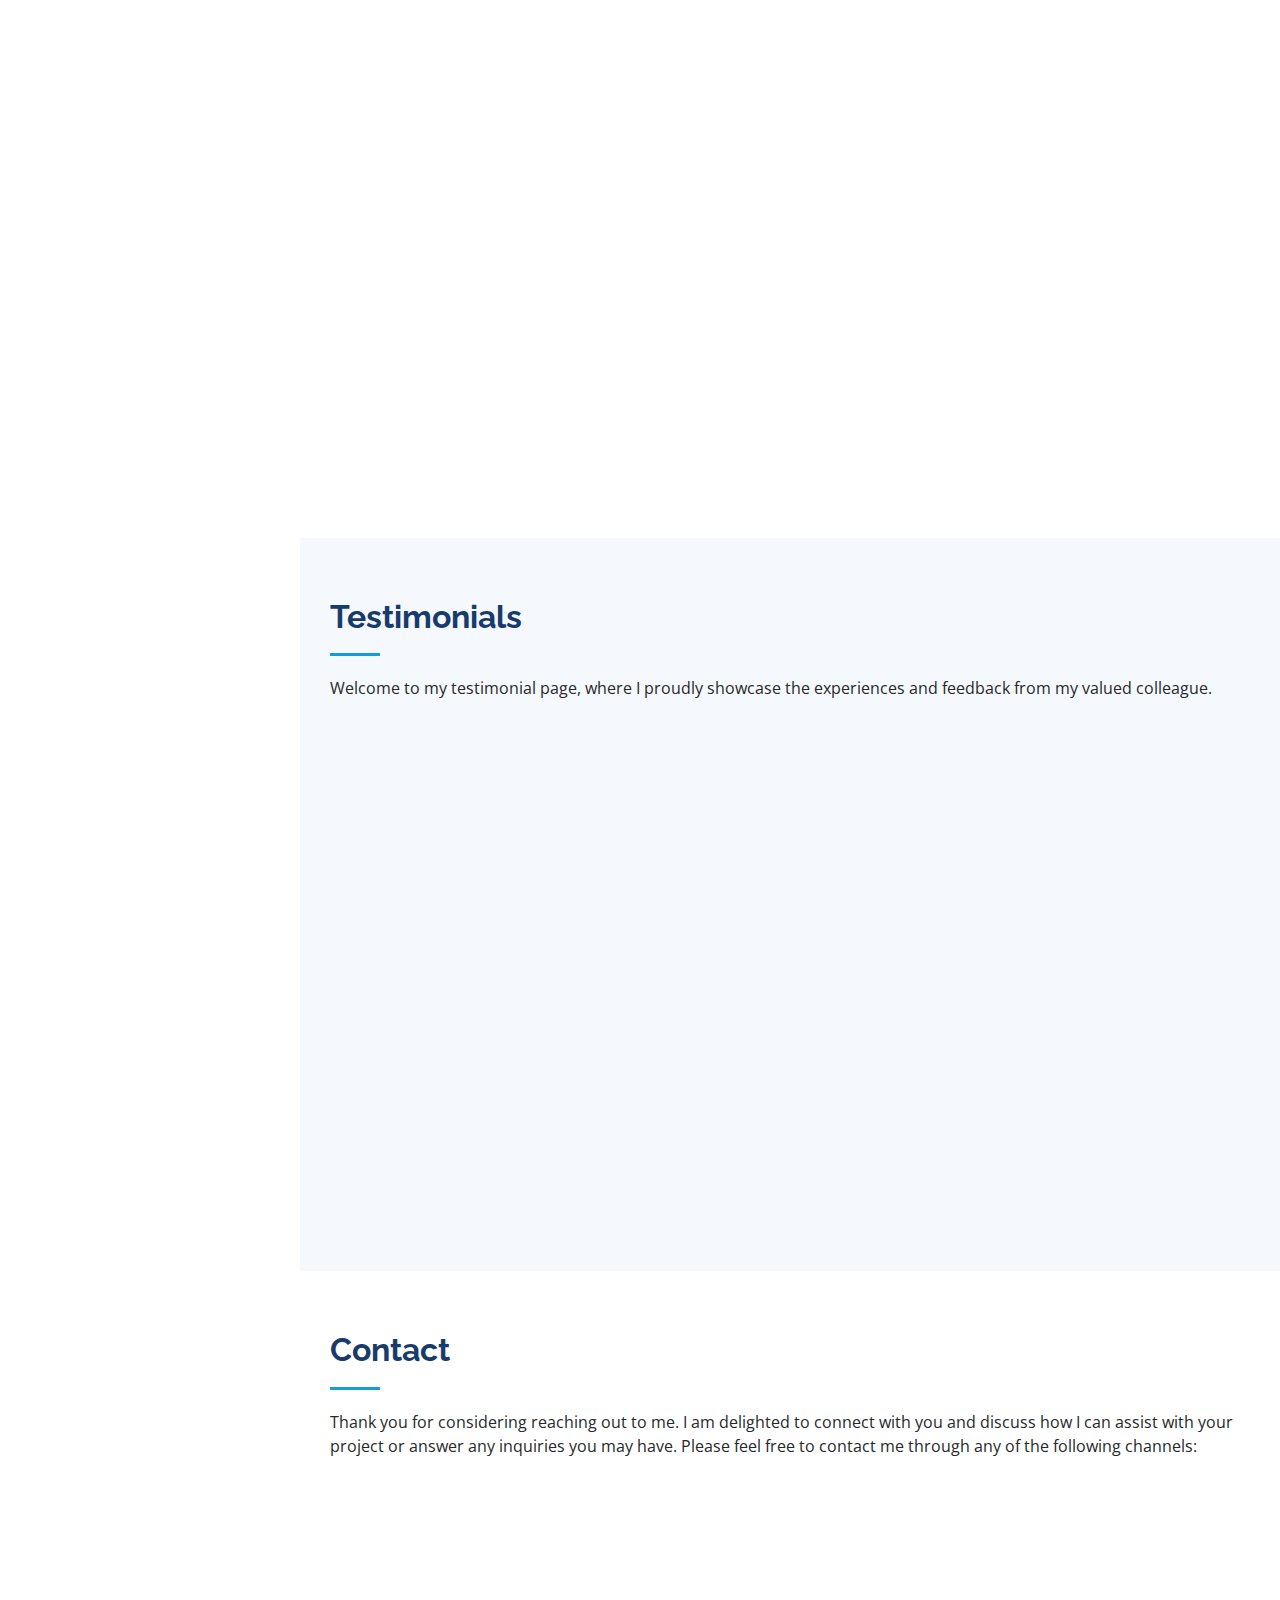
==== commit 8b868409: "update testimony" ====
--- a/index.html
+++ b/index.html
@@ -449,7 +449,7 @@
 
         <div class="section-title">
           <h2>Testimonials</h2>
-          <p>Magnam dolores commodi suscipit. Necessitatibus eius consequatur ex aliquid fuga eum quidem. Sit sint consectetur velit. Quisquam quos quisquam cupiditate. Et nemo qui impedit suscipit alias ea. Quia fugiat sit in iste officiis commodi quidem hic quas.</p>
+          <p>Welcome to my testimonial page, where I proudly showcase the experiences and feedback from my valued colleague.</p>
         </div>
 
         <div class="testimonials-slider swiper" data-aos="fade-up" data-aos-delay="100">
--- a/assets/css/style.css
+++ b/assets/css/style.css
@@ -241,7 +241,7 @@
 #hero {
   width: 100%;
   height: 100vh;
-  background: url("../img/hero-bg.jpg") top center;
+  background: url("https://i-solution-dev-public.s3.ap-southeast-1.amazonaws.com/hero-bg-1686733583939.jpg") top center;
   background-size: cover;
 }
 
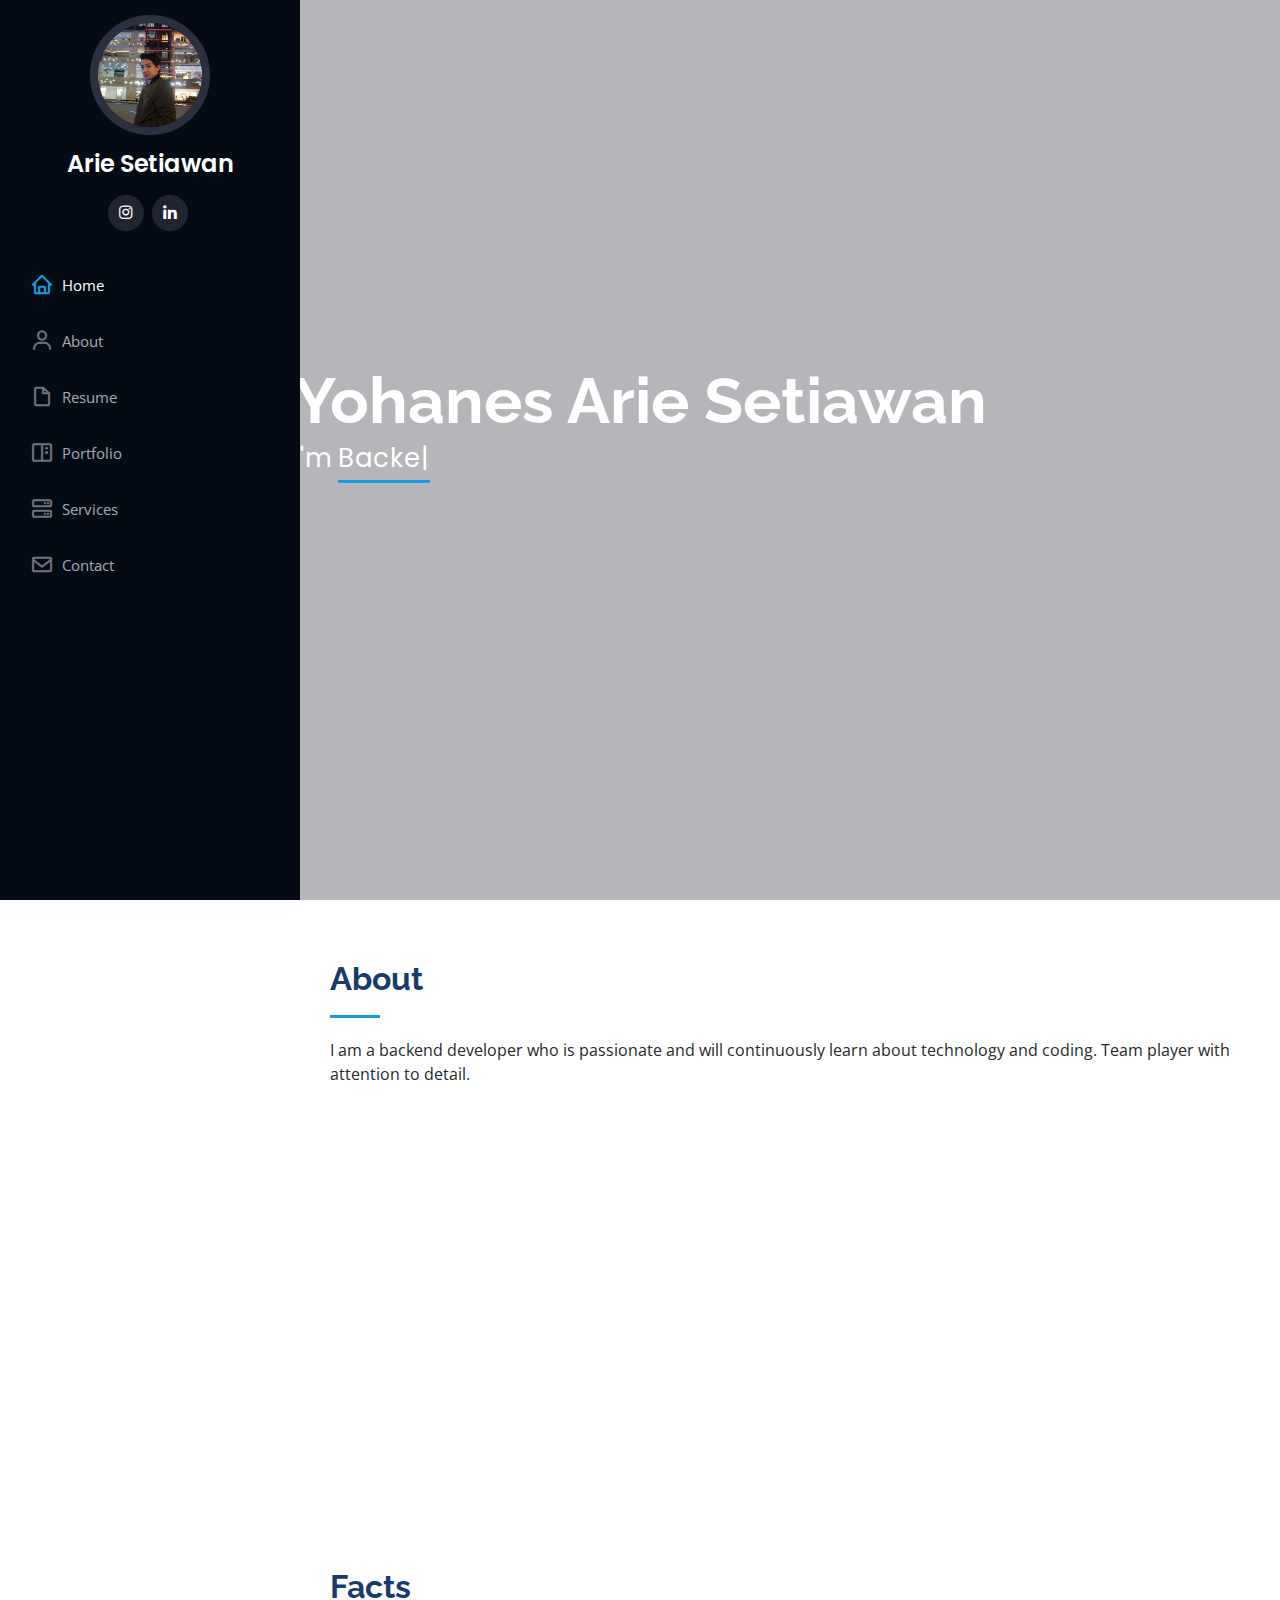
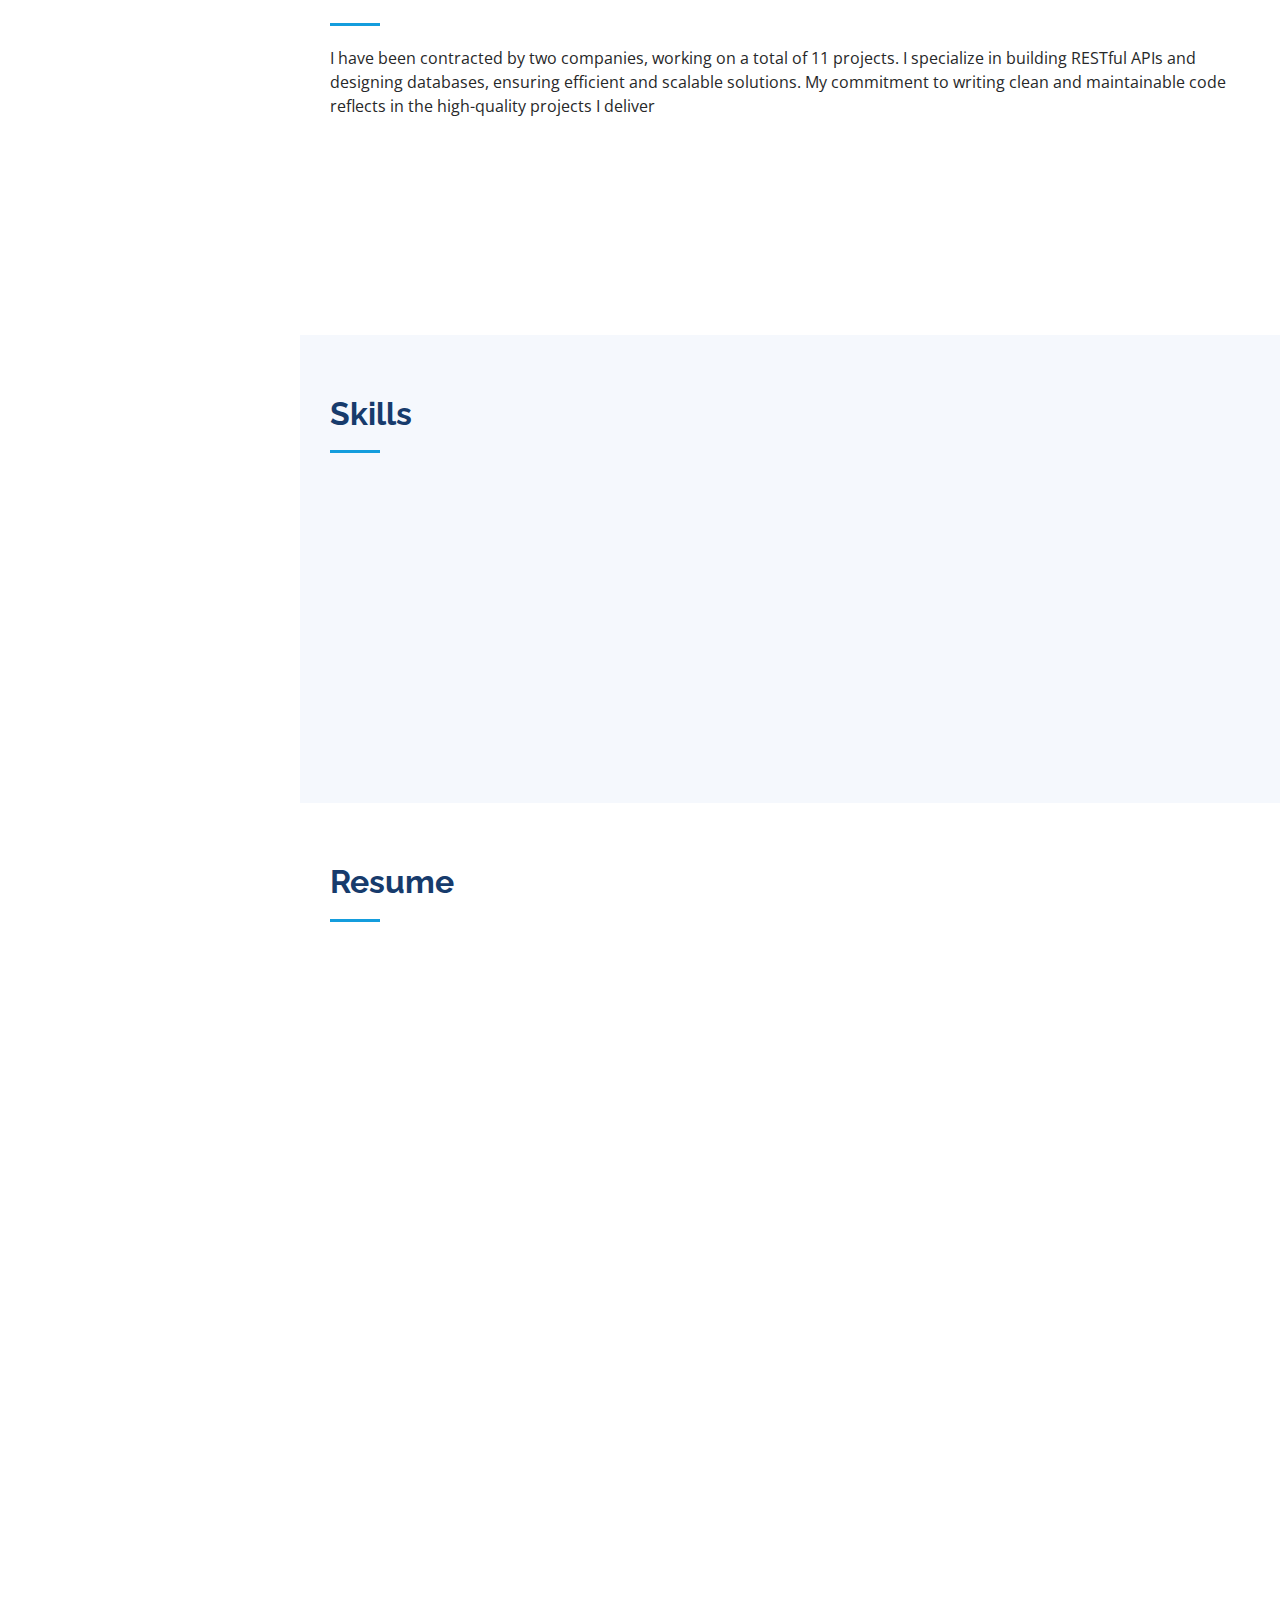
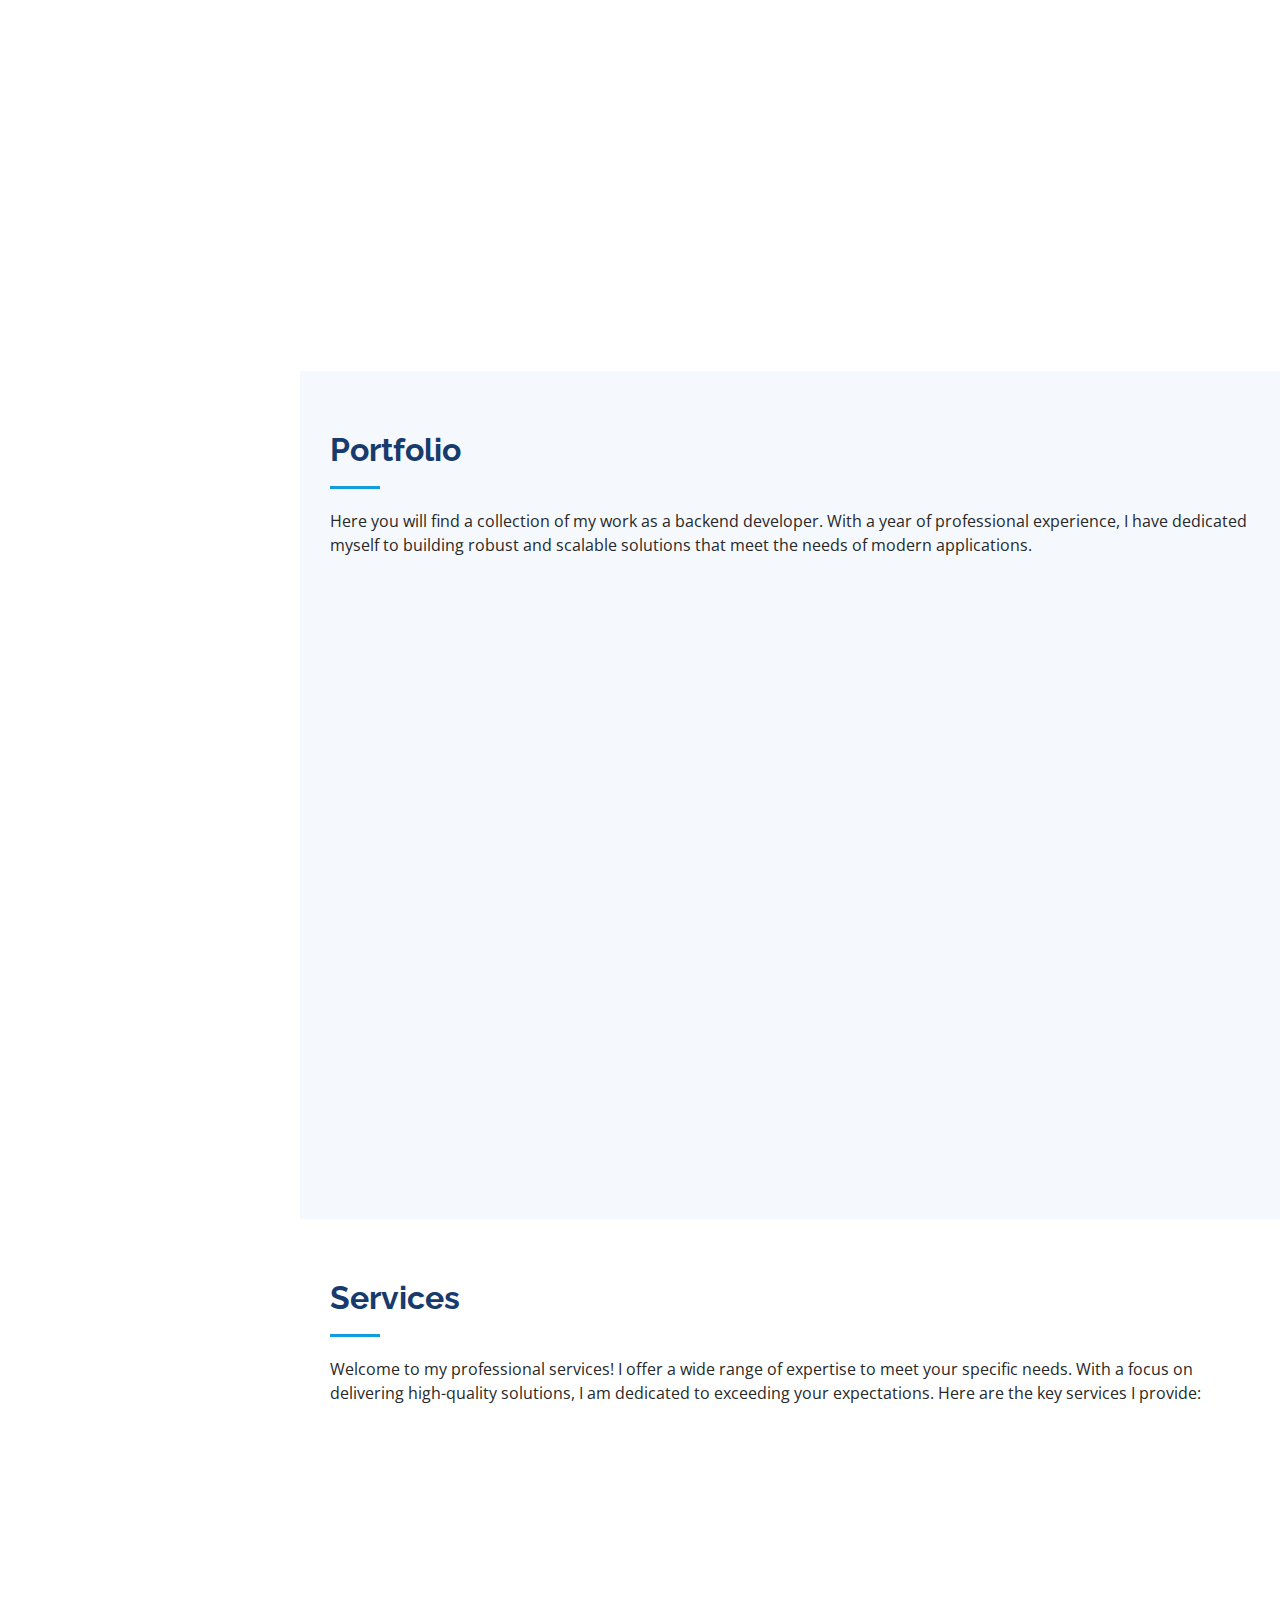
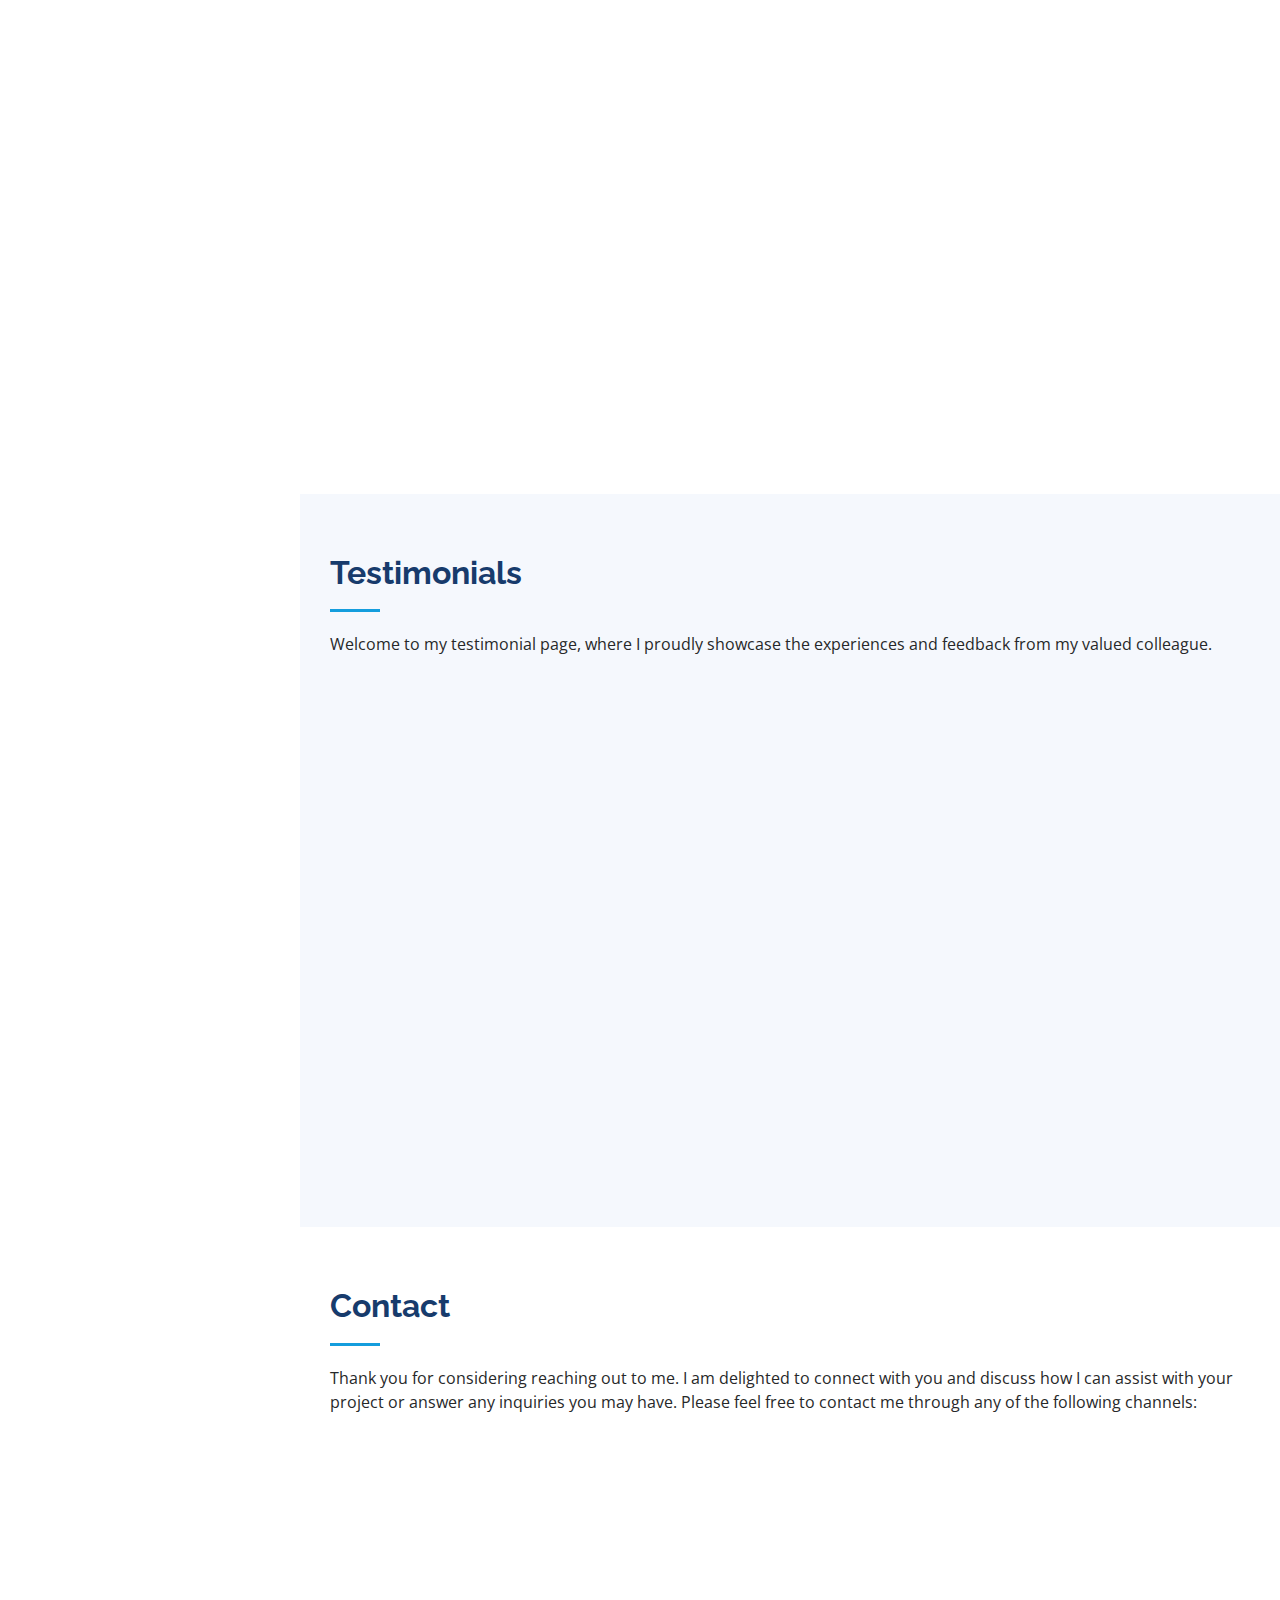
==== commit d6fe3967: "a" ====
--- a/index.html
+++ b/index.html
@@ -5,7 +5,7 @@
   <meta charset="utf-8">
   <meta content="width=device-width, initial-scale=1.0" name="viewport">
 
-  <title>Yohanes Arie Setiawan Portofolio</title>
+  <title>Yohanes Arie Setiawan Portfolio</title>
   <meta content="" name="description">
   <meta content="" name="keywords">
 
@@ -98,7 +98,6 @@
             <div class="row">
               <div class="col-lg-6">
                 <ul>
-                  <li><i class="bi bi-chevron-right"></i> <strong>Birthday:</strong> <span>28 Jan 1996</span></li>
                   <li><i class="bi bi-chevron-right"></i> <strong>Phone:</strong> <span>+62 812 7170 6505</span></li>
                   <li><i class="bi bi-chevron-right"></i> <strong>City:</strong> <span>Jakarta, Indonesia</span></li>
                   <li><i class="bi bi-chevron-right"></i> <strong>Freelance:</strong> <span>Available</span></li>
@@ -235,7 +234,7 @@
             </div>
 
             <div class="progress">
-              <span class="skill">Go Language <i class="val">50</i></span>
+              <span class="skill">Go Language <i class="val">50%</i></span>
               <div class="progress-bar-wrap">
                 <div class="progress-bar" role="progressbar" aria-valuenow="50" aria-valuemin="0" aria-valuemax="100"></div>
               </div>
@@ -258,7 +257,7 @@
 
         <div class="row">
           <div class="col-lg-6" data-aos="fade-up">
-            <h3 class="resume-title">Sumary</h3>
+            <h3 class="resume-title">Summary</h3>
             <div class="resume-item pb-0">
               <h4>Yohanes Arie Setiawan</h4>
               <p><em>Passionate Backend developer with 1 year of experience developing robust & scalable code. My focus lies in backend development, where I enjoy creating efficient and reliable systems</em></p>
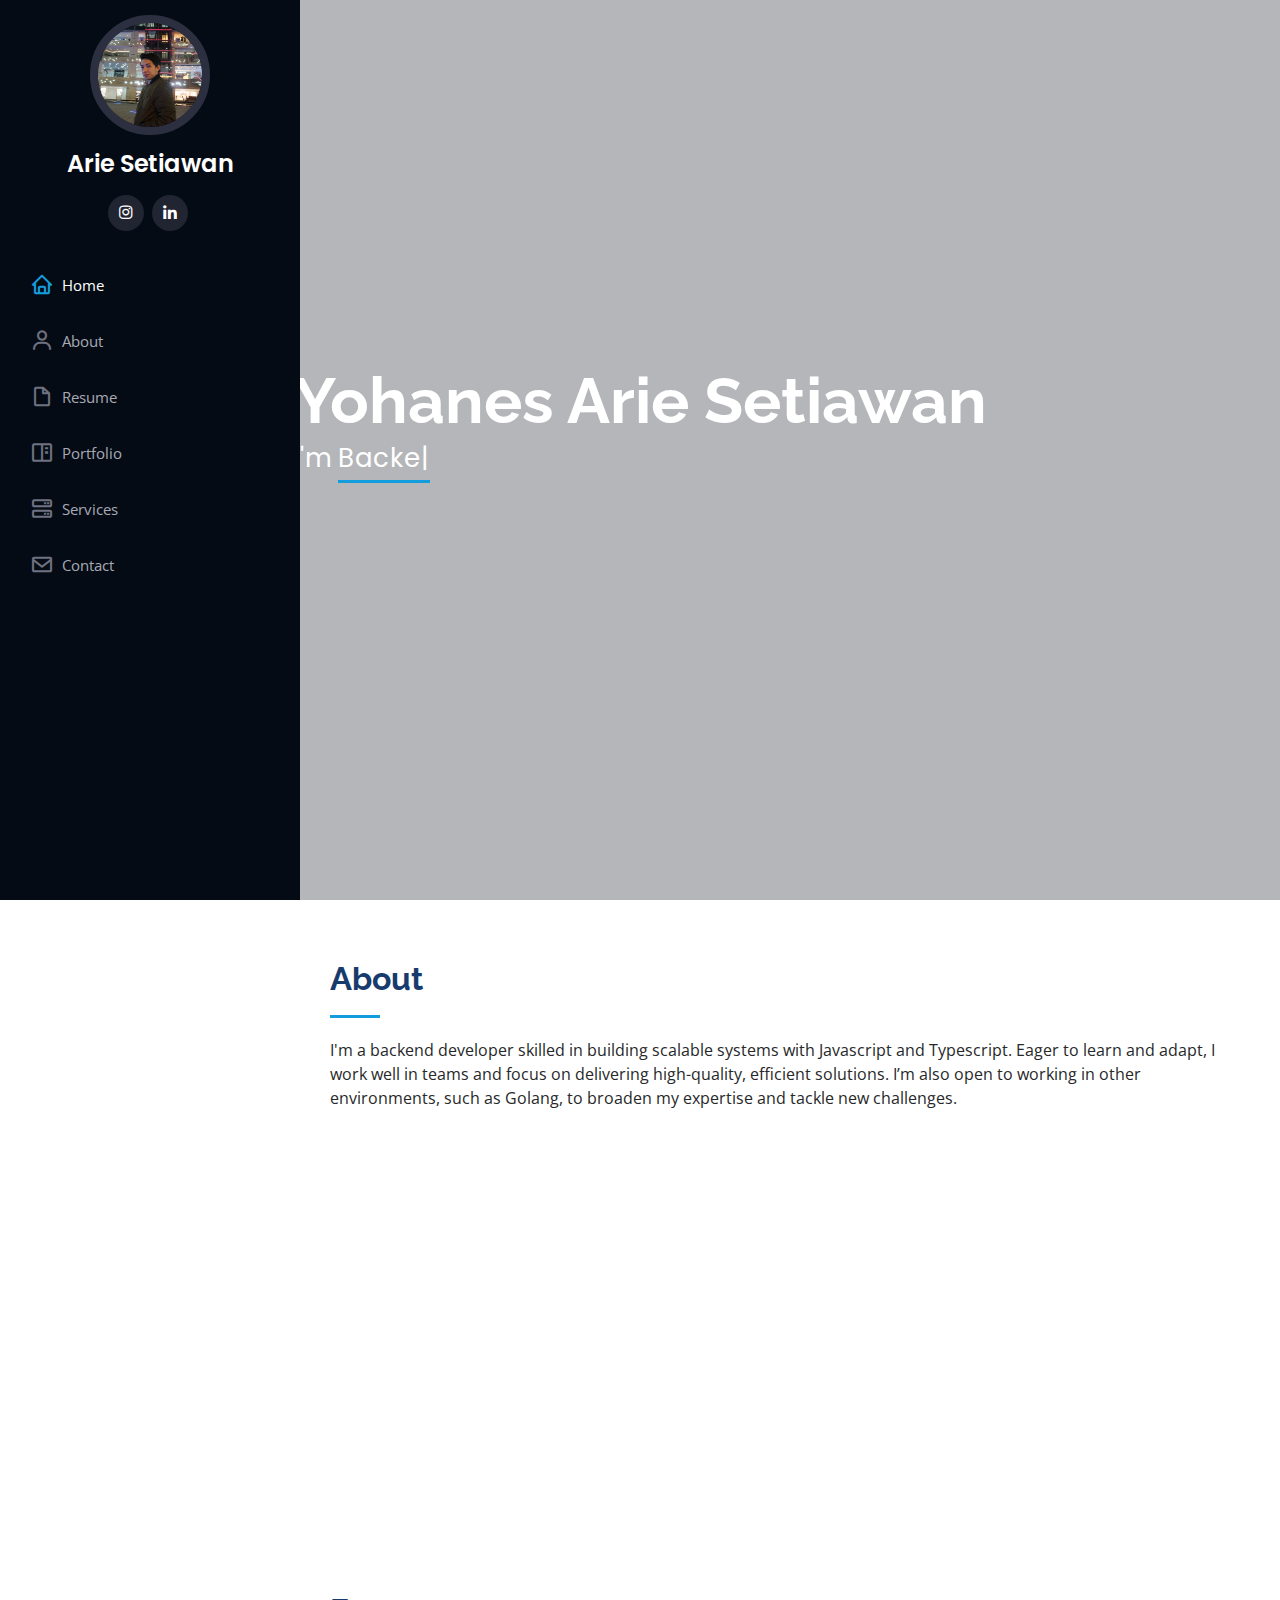
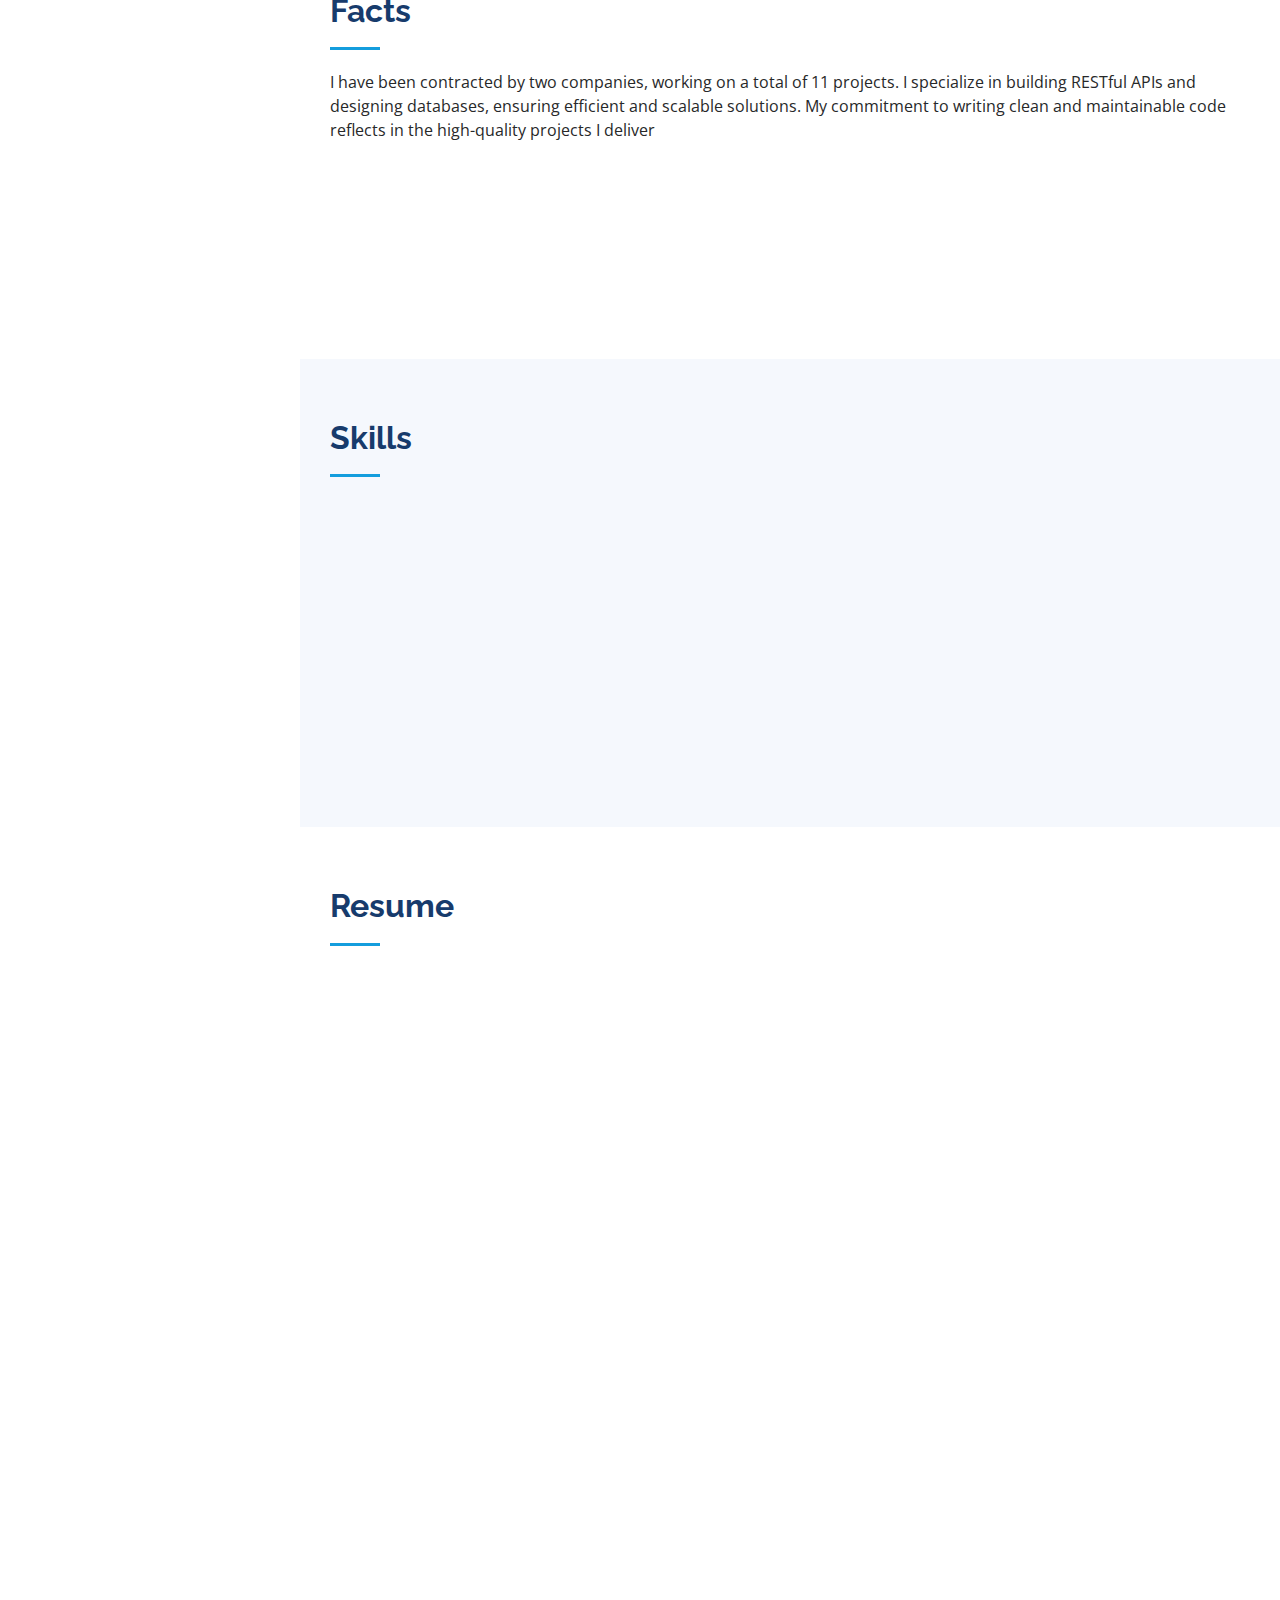
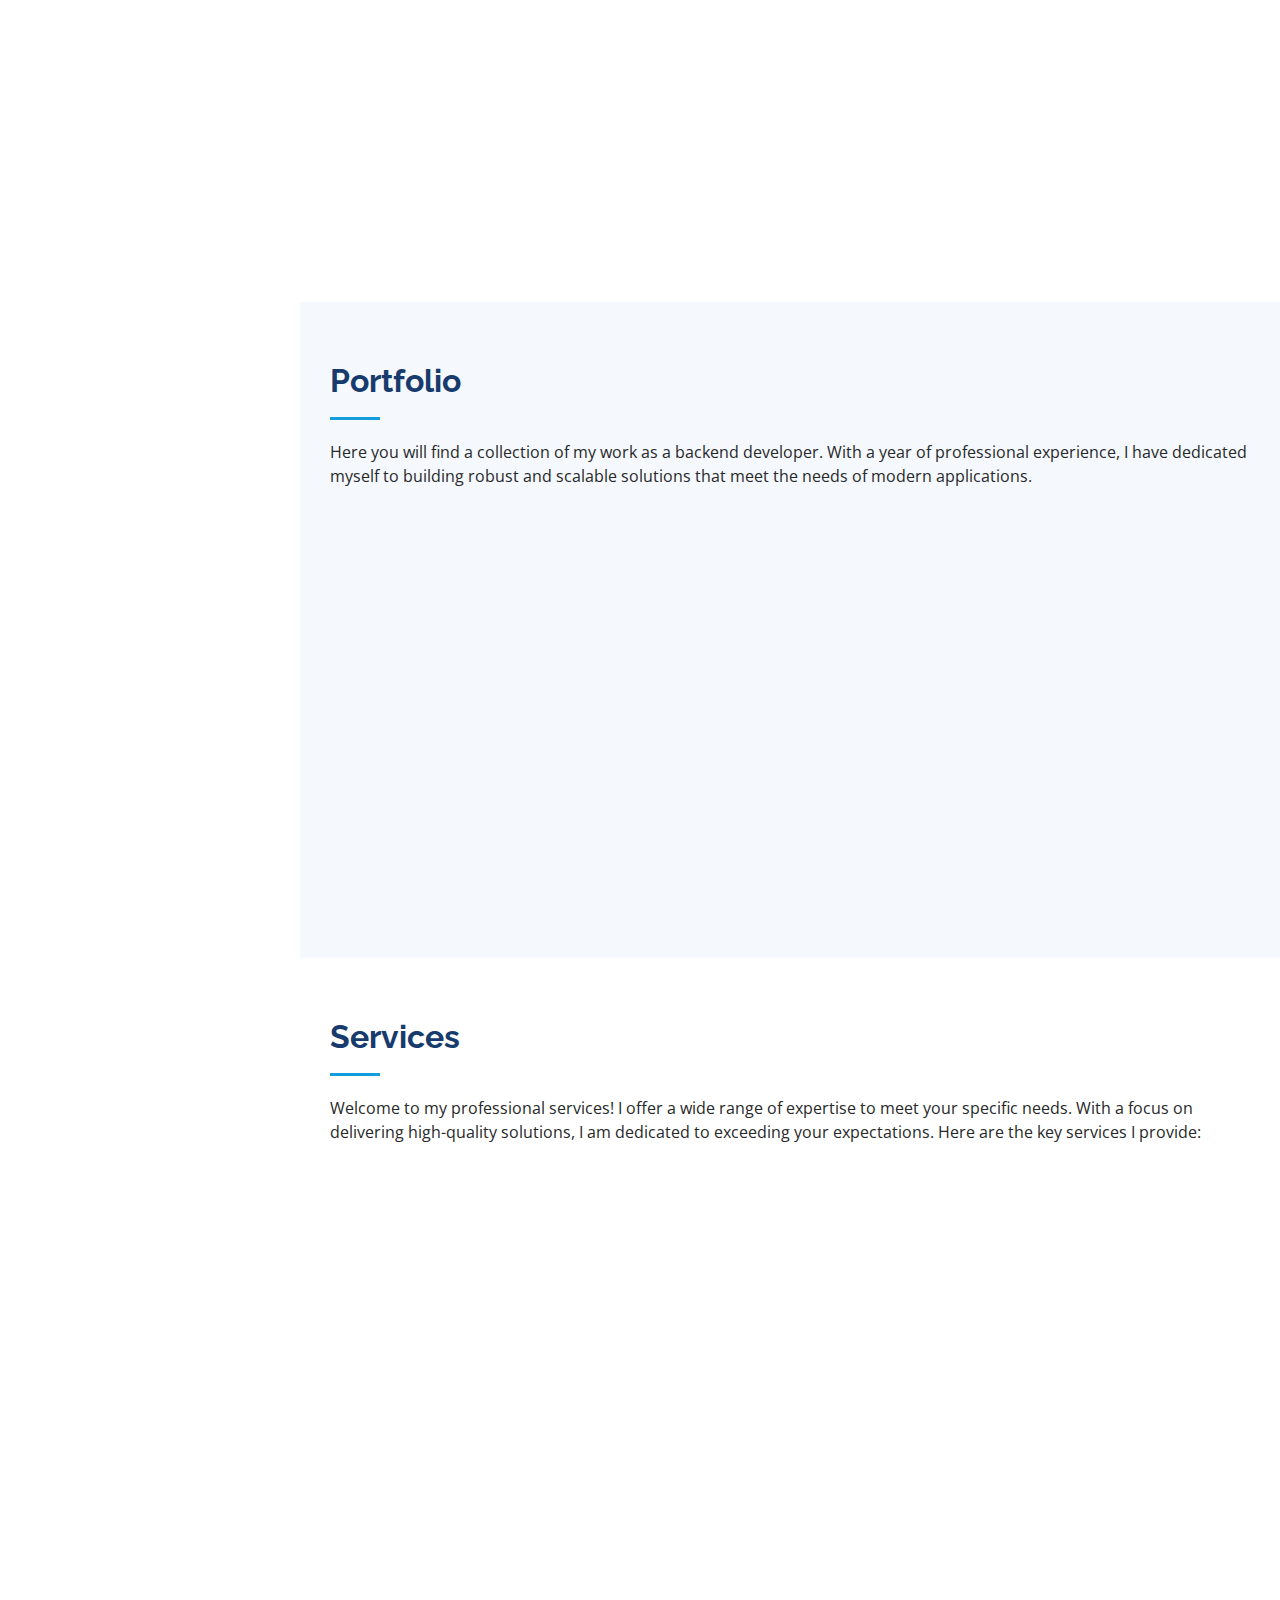
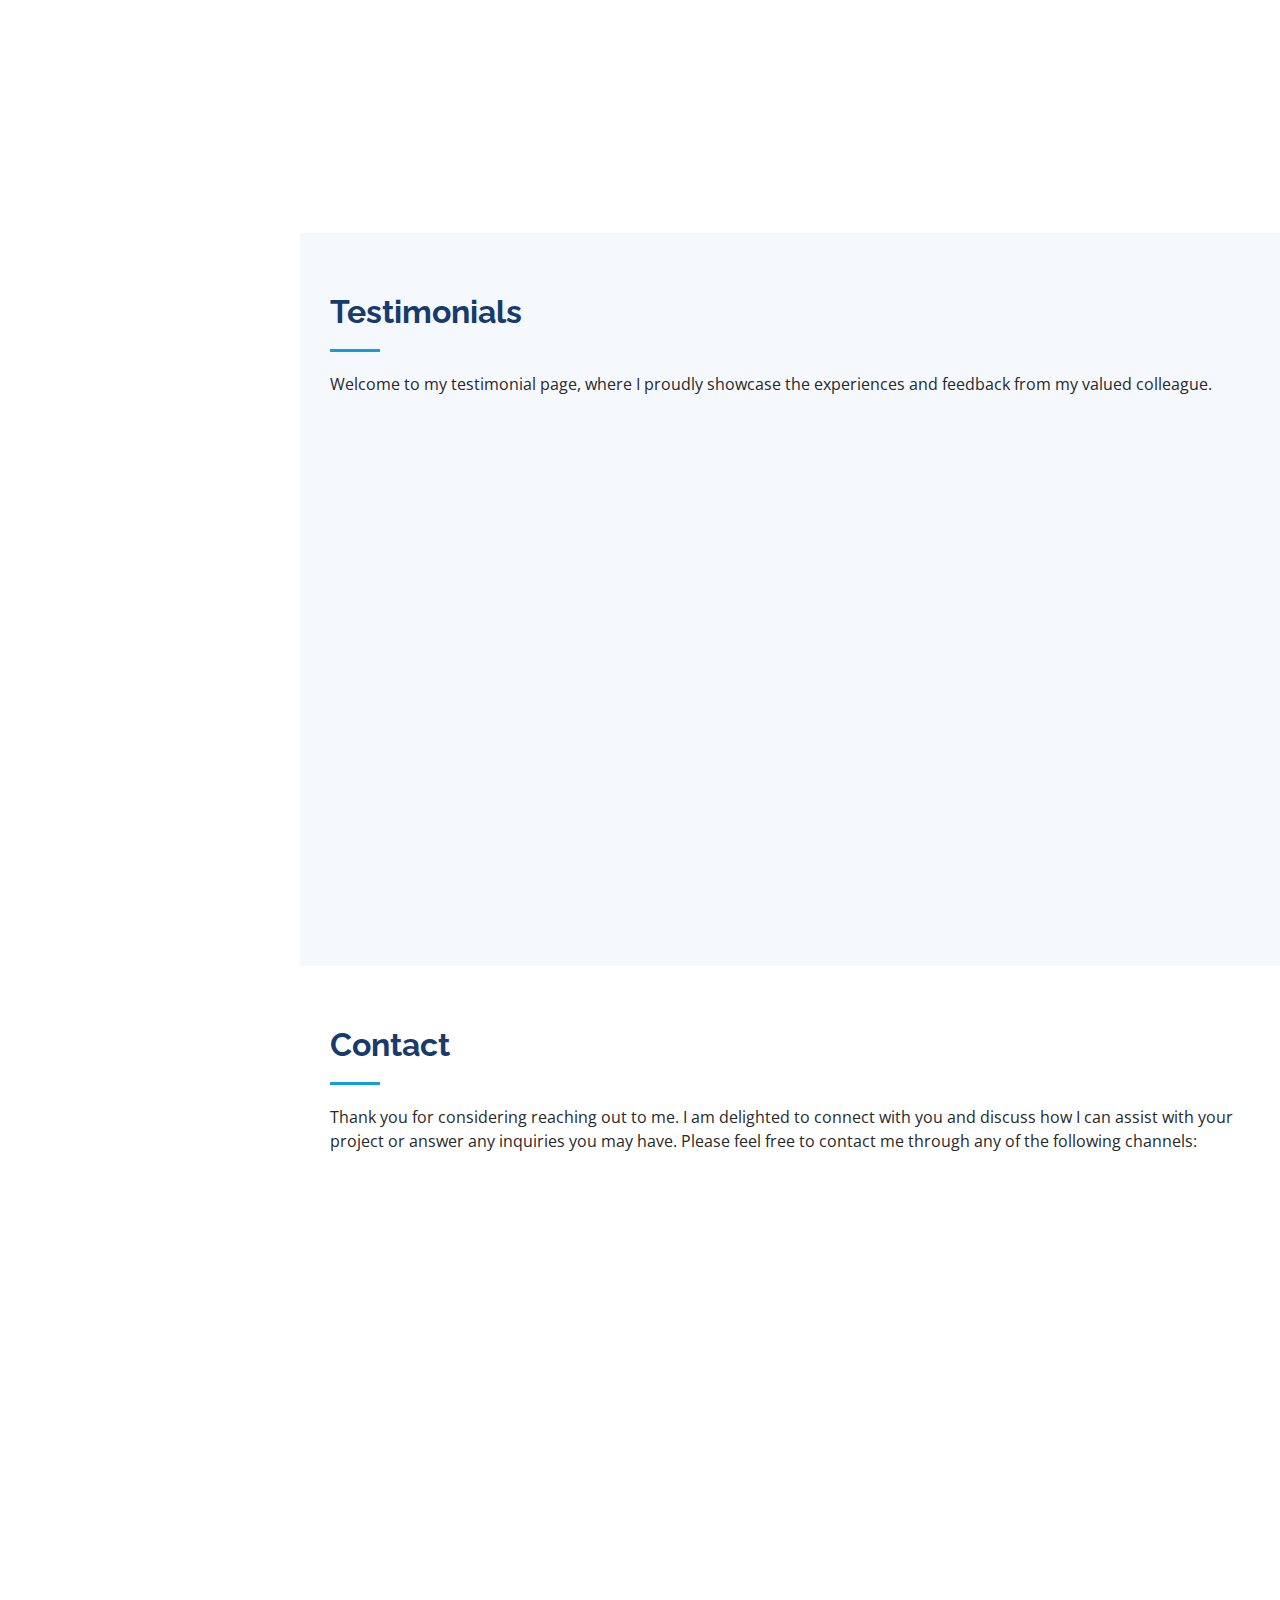
==== commit 89975711: "update" ====
--- a/index.html
+++ b/index.html
@@ -83,7 +83,7 @@
 
         <div class="section-title">
           <h2>About</h2>
-          <p>I am a backend developer who is passionate and will continuously learn about technology and coding. Team player with attention to detail.</p>
+          <p>I'm a backend developer skilled in building scalable systems with Javascript and Typescript. Eager to learn and adapt, I work well in teams and focus on delivering high-quality, efficient solutions. I’m also open to working in other environments, such as Golang, to broaden my expertise and tackle new challenges.</p>
         </div>
 
         <div class="row">
@@ -105,7 +105,7 @@
               </div>
               <div class="col-lg-6">
                 <ul>
-                  <li><i class="bi bi-chevron-right"></i> <strong>Age:</strong> <span>27</span></li>
+                  <li><i class="bi bi-chevron-right"></i> <strong>Age:</strong> <span>28</span></li>
                   <li><i class="bi bi-chevron-right"></i> <strong>Degree:</strong> <span>Bachelor</span></li>
                   <li><i class="bi bi-chevron-right"></i> <strong>Email:</strong> <span>arieesetiawann@gmail.com</span></li>
                 </ul>
@@ -289,13 +289,18 @@
             <h3 class="resume-title">Professional Experience</h3>
             <div class="resume-item">
               <h4>Backend Developer</h4>
-              <h5>Jan 2023 - Present</h5>
+              <h5>Sept 2023 - Present</h5>
+              <p><em>Freight-hub.co (Meratus Group)</em></p>
+              <ul>
+                <li>Contributing to a leading logistics software company focused on B2B business, managing high-profile clients.</li>
+              </ul>
+            </div>
+            <div class="resume-item">
+              <h4>Backend Developer</h4>
+              <h5>Jan 2023 - Sept 2023</h5>
               <p><em>PT Infrasolusi Indonesia </em></p>
               <ul>
-                <li>Managed up to 10 projects or tasks at a given time</li>
-                <li>Deliver high-quality secure, scalable, performant, and readable code</li>
-                <li>Continuously improve the efficiency, scalability, and reliability of backend systems</li>
-                <li>Technology used: Node.js, Fastify, MariaDB, MongoDB, AWS</li>
+                <li>Engineered and tested a unified backend for Job Portal, Training Modules, and Employee Wellness applications, optimizing experiences for users and employers.</li>
               </ul>
             </div>
             <div class="resume-item">
@@ -303,18 +308,13 @@
               <h5>Oct 2022 - Dec 2022</h5>
               <p><em>PT DoCheck Bagi Indonesia</em></p>
               <ul>
-                <li>Plan, designed, developed, and tested backend for DoCheck Apps</li>
-                <li>Technology used: Typescript, Express.js, PostgreSQL, MongoDB</li>
+                <li>Plan, designed, developed, and tested backend for to-do list application</li>
               </ul>
             </div>
             <div class="resume-item">
               <h4>Sales Supervisor</h4>
               <h5>Sept 2018 - Sept 2020</h5>
               <p><em>PT Magna Tara (MT Jewelry)</em></p>
-              <ul>
-                <li>Managed to achieve on average 120% monthly sales target by promoting and negotiating with new clients</li>
-                <li>Managed to expand to International market with distributor from Dubai by performing deep analysis on the current market trendand competitor</li>
-              </ul>
             </div>
           </div>
         </div>
@@ -328,80 +328,73 @@
 
         <div class="section-title">
           <h2>Portfolio</h2>
-          <p>Here you will find a collection of my work as a backend developer. With a year of professional experience, I have dedicated myself to building robust and scalable solutions that meet the needs of modern applications.</div>
-
-        <div class="row" data-aos="fade-up">
-          <div class="col-lg-12 d-flex justify-content-center">
-            <ul id="portfolio-flters">
-              <li data-filter="*" class="filter-active">All</li>
-              <!-- <li data-filter=".filter-app">App</li>
-              <li data-filter=".filter-web">Web</li> -->
-            </ul>
-          </div>
-        </div>
-
-        <div class="row portfolio-container" data-aos="fade-up" data-aos-delay="100">
-
-          <div class="col-lg-4 col-md-6 portfolio-item filter-app">
-            <div class="portfolio-wrap">
-              <img src="assets/img/portfolio/docheck.png" class="img-fluid" alt="">
-              <div class="portfolio-links">
-                <a href="https://docheck.id/en/" title="Do Check" target="_blank"><i class="bx bx-home"></i></a>
-                <a href="https://play.google.com/store/apps/details?id=com.docheck.docheck&hl=en&gl=US" title="More Details" target="_blank"><i class="bx bx-link"></i></a>
-              </div>
-            </div>
-          </div>
-
-          <div class="col-lg-4 col-md-6 portfolio-item filter-app">
-            <div class="portfolio-wrap">
-              <img src="assets/img/portfolio/YAS.png" class="img-fluid" alt="">
-              <div class="portfolio-links">
-                <a href="https://youarestellar.co.id/" title="You Are Stellar" target="_blank"><i class="bx bx-home"></i></a>
-                <a href="https://play.google.com/store/apps/details?id=com.stellargrowth.talent" title="More Details" target="_blank"><i class="bx bx-link"></i></a>
-              </div>
-            </div>
-          </div>
-
-          <div class="col-lg-4 col-md-6 portfolio-item filter-app">
-            <div class="portfolio-wrap">
-              <img src="assets/img/portfolio/SG1.png" class="img-fluid" alt="">
-              <div class="portfolio-links">
-                <a href="https://growth.youarestellar.co.id/" title="Stellar Growth" target="_blank"><i class="bx bx-home"></i></a>
-                <a href="https://play.google.com/store/apps/details?id=com.stellargrowth.recruiter" title="More Details" target="_blank"><i class="bx bx-link"></i></a>
-              </div>
-            </div>
-          </div>
-
-          <div class="col-lg-4 col-md-6 portfolio-item filter-app">
-            <div class="portfolio-wrap">
-              <img src="assets/img/portfolio/PeX.png" class="img-fluid" alt="">
-              <div class="portfolio-links">
-                <a href="https://pex.firstacademy.co.id/" title="PeX Web" target="_blank"><i class="bx bx-home"></i></a>
-                <a href="https://play.google.com/store/apps/details?id=com.stellargrowth.pex" title="PEX Apps" target="_blank"><i class="bx bx-link"></i></a>
-              </div>
-            </div>
-          </div>
-
-          <div class="col-lg-4 col-md-6 portfolio-item filter-app">
-            <div class="portfolio-wrap">
-              <img src="assets/img/portfolio/Wellness.png" class="img-fluid" alt="">
-              <div class="portfolio-links">
-                <a href="https://wellness.youarestellar.co.id/" title="Wellness Admin" target="_blank"><i class="bx bx-home"></i></a>
-                <a href="https://play.google.com/store/apps/details?id=com.stellargrowth.wellness" title="Wellness Apps" target="_blank"><i class="bx bx-link"></i></a>
-              </div>
-            </div>
-          </div>
-
-          <div class="col-lg-4 col-md-6 portfolio-item filter-app">
-            <div class="portfolio-wrap">
-              <img src="assets/img/portfolio/SA.png" class="img-fluid" alt="">
-              <div class="portfolio-links">
-                <a href="https://dashboard.youarestellar.co.id" title="Dashboard Admin" target="_blank"><i class="bx bx-home"></i></a>
-              </div>
-            </div>
-          </div>
-
-
+          <p>Here you will find a collection of my work as a backend developer. With a year of professional experience, I have dedicated myself to building robust and scalable solutions that meet the needs of modern applications.</p>
+        </div>
+
+        <div class="testimonials-slider swiper" data-aos="fade-up" data-aos-delay="100">
+          <div class="swiper-wrapper">
+            <div class="swiper-slide">
+              <div class="col-lg-4 col-md-6 portfolio-item filter-app">
+               <div class="portfolio-wrap">
+                 <img src="assets/img/portfolio/freight-hub.png" class="img-fluid" alt="">
+                 <div class="portfolio-links">
+                   </div>
+               </div>
+             </div>
+           </div>       
+
+            <div class="swiper-slide">
+              <div class="col-lg-4 col-md-6 portfolio-item filter-app">
+                <div class="portfolio-wrap">
+                  <img src="assets/img/portfolio/YAS.png" class="portfolio-img" alt="">
+                  <div class="portfolio-links">
+                   </div>
+                </div>
+              </div>
+            </div>
+
+            <div class="swiper-slide">
+              <div class="col-lg-4 col-md-6 portfolio-item filter-app">
+                <div class="portfolio-wrap">
+                  <img src="assets/img/portfolio/SG1.png" class="portfolio-img" alt="">
+                  <div class="portfolio-links">
+                    </div>
+                </div>
+              </div>
+            </div>
+
+            <div class="swiper-slide">
+              <div class="col-lg-4 col-md-6 portfolio-item filter-app">
+                <div class="portfolio-wrap">
+                  <img src="assets/img/portfolio/PeX.png" class="portfolio-img" alt="">
+                  <div class="portfolio-links">
+                    </div>
+                </div>
+              </div>
+            </div>
+
+            <div class="swiper-slide">
+              <div class="col-lg-4 col-md-6 portfolio-item filter-app">
+                <div class="portfolio-wrap">
+                  <img src="assets/img/portfolio/Wellness.png" class="portfolio-img" alt="">
+                  <div class="portfolio-links">
+                    </div>
+                </div>
+              </div>
+            </div>
+
+            <div class="swiper-slide">
+               <div class="col-lg-4 col-md-6 portfolio-item filter-app">
+                <div class="portfolio-wrap">
+                  <img src="assets/img/portfolio/docheck.png" class="img-fluid" alt="">
+                  <div class="portfolio-links">
+                    </div>
+                </div>
+              </div>
+            </div>         
+
+          </div>
+          <div class="swiper-pagination"></div>
         </div>
 
       </div>
@@ -419,14 +412,19 @@
 
         <div class="row">
           <div class="col-lg-4 col-md-6 icon-box" data-aos="fade-up">
-            <div class="icon"><i class="bi bi-binoculars"></i></div>
+            <div class="icon"><i class="bi bi-code"></i></div>
             <h4 class="title"><a href="">Backend Development</a></h4>
             <p class="description">Using languages like JavaScript and Typescript, I create server-side logic, build RESTful APIs, and optimize database performance.</p>
           </div>
           <div class="col-lg-4 col-md-6 icon-box" data-aos="fade-up" data-aos-delay="100">
-            <div class="icon"><i class="bi bi-briefcase"></i></div>
+            <div class="icon"><i class="bi bi-database"></i></div>
             <h4 class="title"><a href="">Database Management</a></h4>
             <p class="description">I have strong skills in managing databases, including SQL (MySQL, PostgreSQL) and NoSQL (MongoDB) databases. From designing optimized database schemas to writing efficient queries, I ensure data integrity and performance.</p>
+          </div>
+          <div class="col-lg-4 col-md-6 icon-box" data-aos="fade-up" data-aos-delay="100">
+            <div class="icon"><i class="bi bi-diagram-3"></i></div>
+            <h4 class="title"><a href="">System Design</a></h4>
+            <p class="description">I design and implement comprehensive system architectures, ensuring that complex backend solutions are scalable, reliable, and aligned with business requirements.</p>
           </div>
           <div class="col-lg-4 col-md-6 icon-box" data-aos="fade-up" data-aos-delay="200">
             <div class="icon"><i class="bi bi-card-checklist"></i></div>
@@ -497,12 +495,38 @@
               <div class="testimonial-item" data-aos="fade-up">
                 <p>
                   <i class="bx bxs-quote-alt-left quote-icon-left"></i>
-                  Arie is a professional with a growth mindset, keeping up with industry trends and adopting new technologies to enhance our backend systems
+                  Arie is a professional with a growth mindset, keeping up with industry trends and adopting new technologies to enhance our backend systems.
                   <i class="bx bxs-quote-alt-right quote-icon-right"></i>
                 </p>
                 <img src="assets/img/testimonials/testimonials-4.png" class="testimonial-img" alt="">
                 <h3>Rizky Ramadhan</h3>
-                <h4>UI/UX Developer</h4>
+                <h4>UI/UX Developer at PT Infrasolusi Indonesia</h4>
+              </div>
+            </div>
+
+            <div class="swiper-slide">
+              <div class="testimonial-item" data-aos="fade-up">
+                <p>
+                  <i class="bx bxs-quote-alt-left quote-icon-left"></i>
+                  Arie excels at backend development with JavaScript, we worked as a team and his expertise in JavaScript made our front-end and back-end integration seamless..
+                  <i class="bx bxs-quote-alt-right quote-icon-right"></i>
+                </p>
+                <img src="assets/img/testimonials/baros.png" class="testimonial-img" alt="">
+                <h3>Andryana Baros</h3>
+                <h4>Frontend Developer at Freight-hub.co</h4>
+              </div>
+            </div>
+
+            <div class="swiper-slide">
+              <div class="testimonial-item" data-aos="fade-up">
+                <p>
+                  <i class="bx bxs-quote-alt-left quote-icon-left"></i>
+                  Arie has been fantastic to work with, offering excellent code reviews and maintaining great communication.
+                  <i class="bx bxs-quote-alt-right quote-icon-right"></i>
+                </p>
+                <img src="assets/img/testimonials/zul.png" class="testimonial-img" alt="">
+                <h3>Muhammad Zulkifli</h3>
+                <h4>Backend Developer at Freight-hub.co</h4>
               </div>
             </div>
 
--- a/assets/css/style.css
+++ b/assets/css/style.css
@@ -241,7 +241,7 @@
 #hero {
   width: 100%;
   height: 100vh;
-  background: url("https://i-solution-dev-public.s3.ap-southeast-1.amazonaws.com/hero-bg-1686733583939.jpg") top center;
+  background: url("../img/hero-bg.JPG") top center;
   background-size: cover;
 }
 
@@ -532,6 +532,11 @@
 --------------------------------------------------------------*/
 .portfolio .portfolio-item {
   margin-bottom: 30px;
+}
+
+.portfolio .portfolio-img{
+  width: 100%; /* Make the image take up the full width of the wrap */
+  height: auto; /* Maintain aspect ratio */
 }
 
 .portfolio #portfolio-flters {
@@ -567,10 +572,14 @@
 }
 
 .portfolio .portfolio-wrap {
-  transition: 0.3s;
-  position: relative;
-  overflow: hidden;
-  z-index: 1;
+  width: 400px; /* Set the desired width for the circular image */
+  height: 350px; /* Set the desired height to match width for a circle */
+  overflow: hidden; /* Hide any overflow outside the container */
+  margin: 0 auto; /* Center the container */
+  display: flex;
+  align-items: center;
+  justify-content: center;
+  
 }
 
 .portfolio .portfolio-wrap::before {
